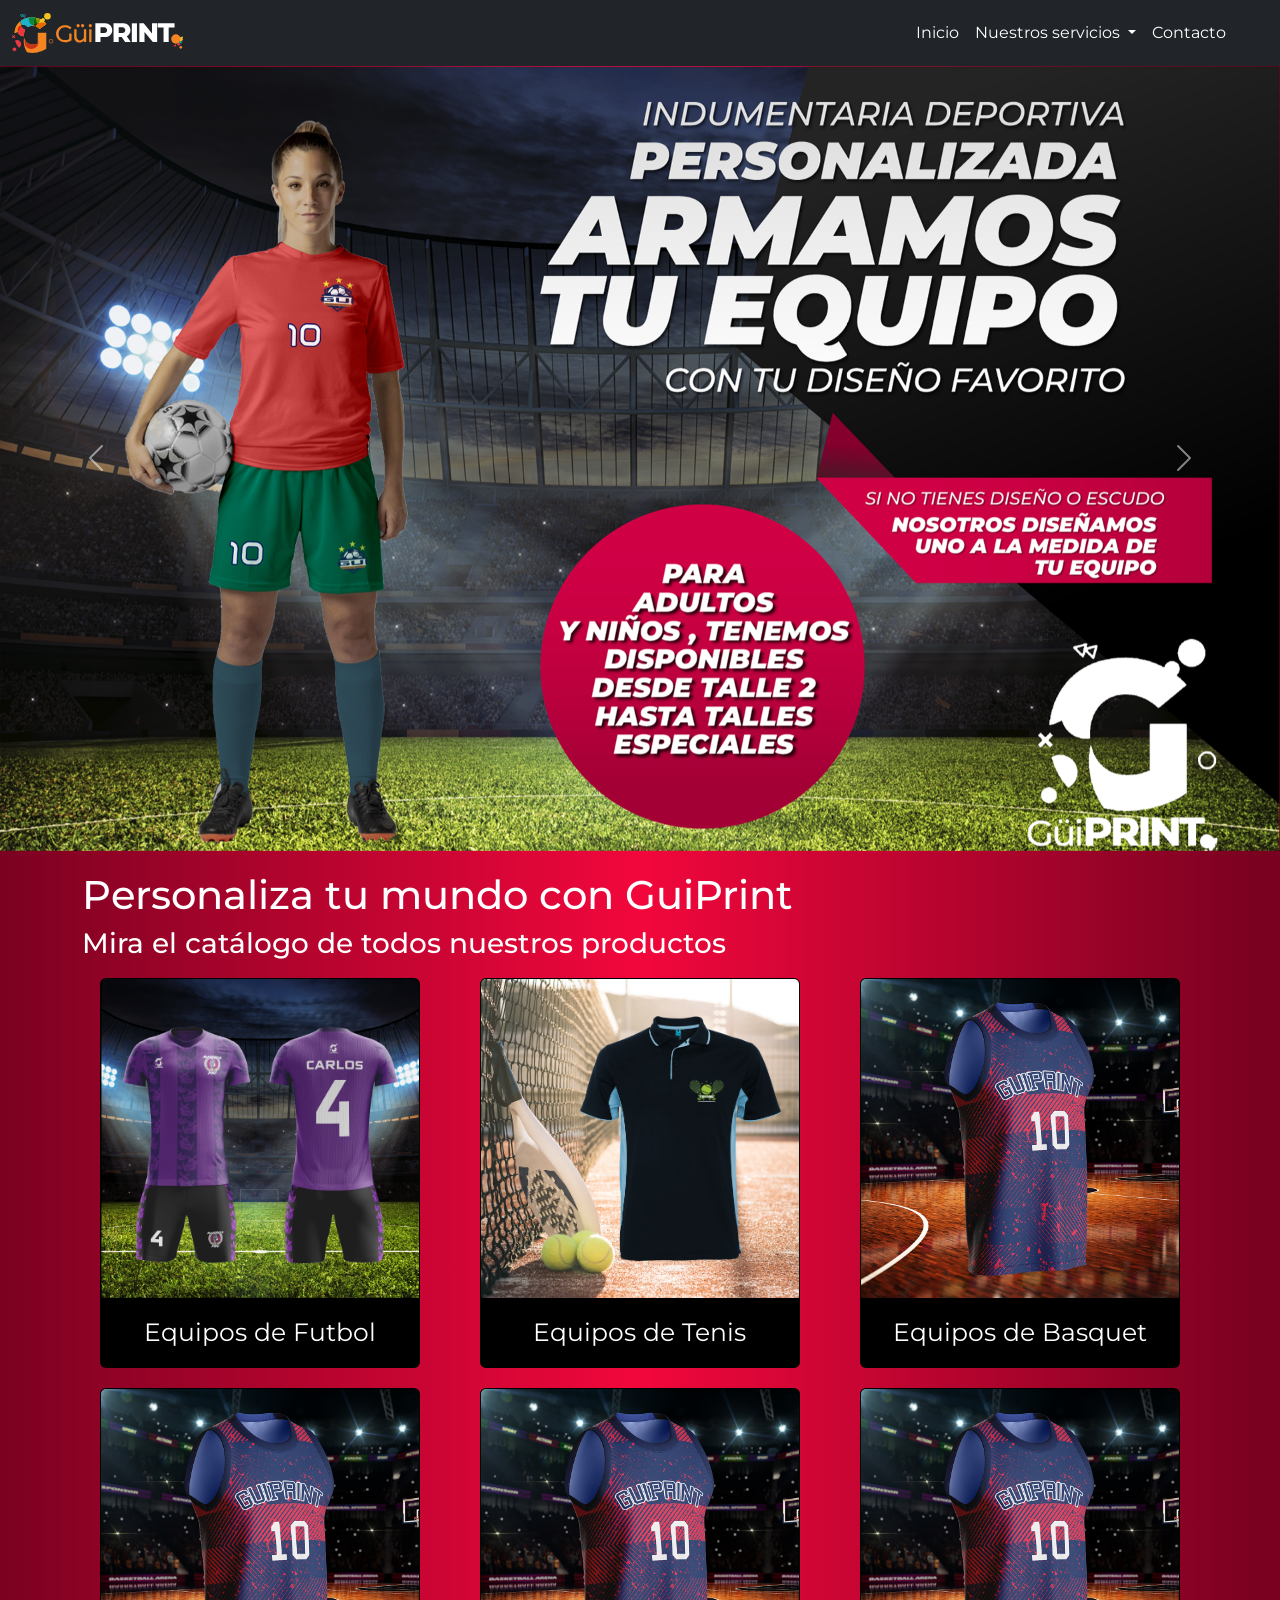
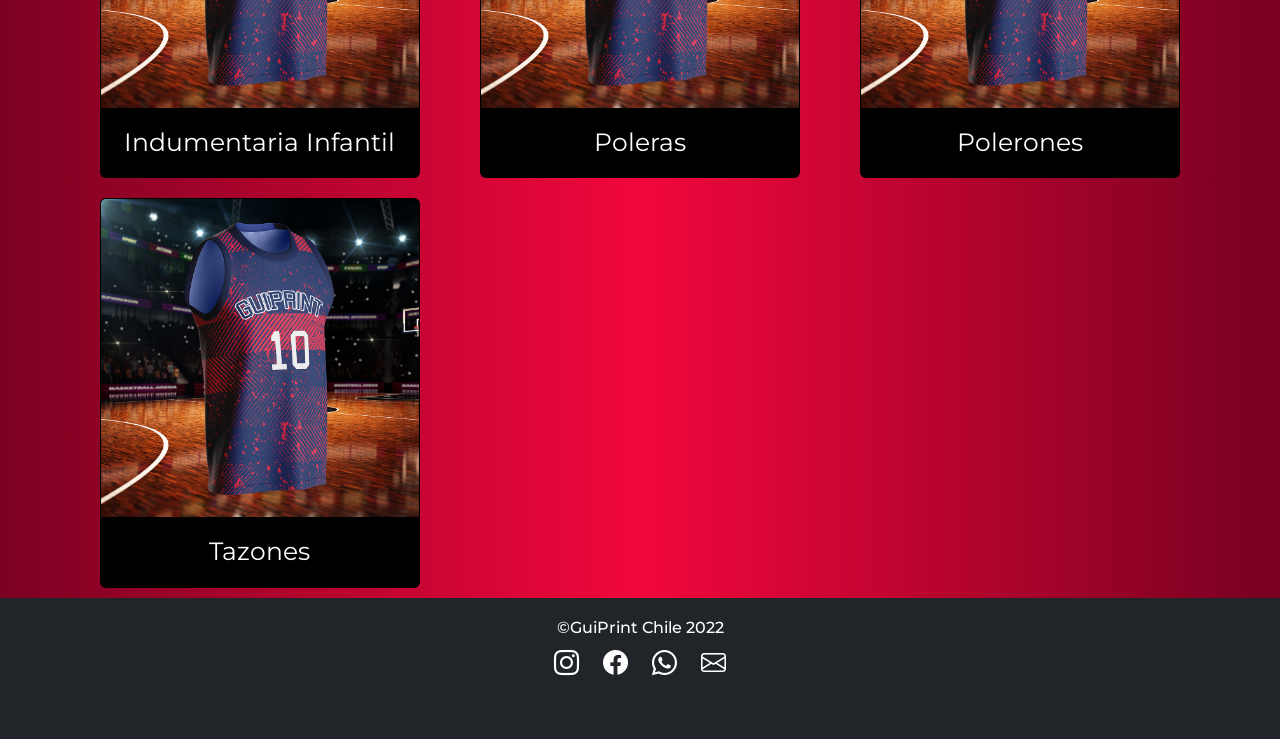
==== index.html @ c464d2a6 "favicon" ====
<!DOCTYPE html>
<html lang="es">
<head>
    <meta charset="UTF-8">
    <meta http-equiv="X-UA-Compatible" content="IE=edge">
    <meta name="viewport" content="width=device-width, initial-scale=1.0">
    <title>GuiPrint Indumentaria Deportiva Personalizada</title>
    <link href="https://cdn.jsdelivr.net/npm/bootstrap@5.1.3/dist/css/bootstrap.min.css" rel="stylesheet" integrity="sha384-1BmE4kWBq78iYhFldvKuhfTAU6auU8tT94WrHftjDbrCEXSU1oBoqyl2QvZ6jIW3" crossorigin="anonymous">
    <link rel="stylesheet" href="https://cdn.jsdelivr.net/npm/bootstrap-icons@1.8.1/font/bootstrap-icons.css">

    <!--Google Fonts-->
    <link rel="preconnect" href="https://fonts.googleapis.com">
    <link rel="preconnect" href="https://fonts.gstatic.com" crossorigin>
    <link href="https://fonts.googleapis.com/css2?family=Montserrat:ital,wght@0,800;1,400;1,600;1,700&display=swap" rel="stylesheet">
    
    <link rel="stylesheet" href="style.css">

    <!--Favicon-->
    <link rel="apple-touch-icon" sizes="180x180" href="assets/apple-touch-icon.png">
    <link rel="icon" type="image/png" sizes="32x32" href="assets/favicon/favicon-32x32.png">
    <link rel="icon" type="image/png" sizes="16x16" href="assets/favicon/favicon-16x16.png">
    <link rel="manifest" href="assets/favicon/site.webmanifest">

</head>
<body>
    <!--------------------------------------------------------------------------------------------------------->
    <!--Navbar-->
    <nav class="navbar navbar-expand-lg navbar-dark bg-dark">
        <div class="container-fluid">
          <a class="navbar-brand" href="index.html">
              <img src="assets/logo.svg" alt="" height="40px">
          </a>
          <button class="navbar-toggler" type="button" data-bs-toggle="collapse" data-bs-target="#navbarSupportedContent" aria-controls="navbarSupportedContent" aria-expanded="false" aria-label="Toggle navigation">
            <span class="navbar-toggler-icon"></span>
          </button>
          <div class="collapse navbar-collapse" id="navbarSupportedContent">
            <div class="container-fluid">
                <div class="col-md-4 offset-md-8">
                    <ul class="navbar-nav me-auto mb-2 mb-lg-0">
                        <li class="nav-item">
                            <a class="nav-link active" aria-current="page" href="#">Inicio</a>
                        </li>
                        <li class="nav-item dropdown">
                            <a class="nav-link active dropdown-toggle" href="#" id="navbarDropdown" role="button" data-bs-toggle="dropdown" aria-expanded="false">
                              Nuestros servicios
                            </a>
                            <ul class="dropdown-menu" aria-labelledby="navbarDropdown">
                              <li><a class="dropdown-item" href="#"></a></li>
                              <li><a class="dropdown-item" href="#">Indumentaria Deportiva</a></li>
                              <li><hr class="dropdown-divider"></li>
                              <li><a class="dropdown-item" href="#">Ropa Personalizada</a></li>
                            </ul>
                        </li>
                        <li class="nav-item">
                            <a class="nav-link active" aria-current="page" href="#">Contacto</a>
                        </li>
                    </ul>
                </div>
            </div>
          </div>
        </div>
      </nav>
      <!--End navbar-->
      <!---------------------------------------------------------------------------------------------------------->

    <!--------------------------------------------------------------------------------------------------------------------->
    <!--Carousel-->
    <div id="carouselExampleInterval" class="carousel slide" data-bs-ride="carousel">
        <div class="carousel-inner">
            <div div class="carousel-item active" data-bs-interval="2000">
                <img src="assets/portada.png" class="d-block w-100" alt="GuiPrint Camisetas de Futbol Personalizadas">
            </div>
            <div class="carousel-item" data-bs-interval="2000">
                <img src="assets/portada.png" class="d-block w-100" alt="GuiPrint Camisetas de Futbol Personalizadas">
            </div>
            <div class="carousel-item" data-bs-interval="2000">
                <img src="assets/portada.png" class="d-block w-100" alt="GuiPrint Camisetas de Futbol Personalizadas">
            </div>
        </div>
        <button class="carousel-control-prev" type="button" data-bs-target="#carouselExampleInterval" data-bs-slide="prev">
            <span class="carousel-control-prev-icon" aria-hidden="true"></span>
            <span class="visually-hidden">Previous</span>
        </button>
        <button class="carousel-control-next" type="button" data-bs-target="#carouselExampleInterval" data-bs-slide="next">
            <span class="carousel-control-next-icon" aria-hidden="true"></span>
            <span class="visually-hidden">Next</span>
        </button>
    </div>
    <!--------------------------------------------------------------------------------------------------------------------->
    <!--End Carousel--> 

    <div class="container" id="productsBox">
        <h1>Personaliza tu mundo con GuiPrint</h1>
        <h3>Mira el catálogo de todos nuestros productos</h3>
        <div class="row">
            <!---------------------------------------------------------------->
            <!--Futbol-->
            <div class="col-md-4"> 
                <div class="card">
                    <img class="card-img-top" src="assets/camisetas-futbol.png" alt="Camisetas de Futbol personalizadas">
                    <div class="card-body">
                    <a href="#" class="card-title">Equipos de Futbol</a>
                    </div>
                </div>
            </div>
            <!--End Futbol-->
            <!---------------------------------------------------------------->
            <!---------------------------------------------------------------->
            <!--Tenis-->
            <div class="col-md-4"> 
                <div class="card">
                    <img class="card-img-top" src="assets/polera-tennis.png" alt="Camisetas de Tenis">
                    <div class="card-body">
                    <a href="#" class="card-title">Equipos de Tenis</a>
                    </div>
                </div>
            </div>
            <!--End Tenis-->
            <!---------------------------------------------------------------->
            <!---------------------------------------------------------------->
            <!--Basquet-->
            <div class="col-md-4"> 
                <div class="card">
                    <img class="card-img-top" src="assets/camisetas-basquet.png" alt="Camisetas de Basquet para tu equipo, el diseño que quieras">
                    <div class="card-body">
                    <a href="#" class="card-title">Equipos de Basquet</a>
                    </div>
                </div>
            </div>
            <!--End Basquet-->
            <!---------------------------------------------------------------->
            <!--Indumentaria Infantil-->
            <div class="col-md-4"> 
                <div class="card">
                    <img class="card-img-top" src="assets/camisetas-basquet.png" alt="Camisetas de Basquet para tu equipo, el diseño que quieras">
                    <div class="card-body">
                    <a href="#" class="card-title">Indumentaria Infantil</a>
                    </div>
                </div>
            </div>
            <!--End Indumentaria Infantil-->
            <!---------------------------------------------------------------->
            <!--Poleras-->
            <div class="col-md-4"> 
                <div class="card">
                    <img class="card-img-top" src="assets/camisetas-basquet.png" alt="Camisetas de Basquet para tu equipo, el diseño que quieras">
                    <div class="card-body">
                    <a href="#" class="card-title">Poleras</a>
                    </div>
                </div>
            </div>
            <!--End Poleras-->
            <!---------------------------------------------------------------->
            <!--Polerones-->
            <div class="col-md-4"> 
                <div class="card">
                    <img class="card-img-top" src="assets/camisetas-basquet.png" alt="Camisetas de Basquet para tu equipo, el diseño que quieras">
                    <div class="card-body">
                    <a href="#" class="card-title">Polerones</a>
                    </div>
                </div>
            </div>
            <!--End Polerones-->
            <!---------------------------------------------------------------->
            <!--Tazones-->
            <div class="col-md-4"> 
                <div class="card">
                    <img class="card-img-top" src="assets/camisetas-basquet.png" alt="Camisetas de Basquet para tu equipo, el diseño que quieras">
                    <div class="card-body">
                    <a href="#" class="card-title">Tazones</a>
                    </div>
                </div>
            </div>
            <!--End Tazones-->
            <!---------------------------------------------------------------->
        </div>
    </div>

    <!--------------------------------------------------------------------------------------------------->
    <!--Footer-->
    <footer class="container-fluid bg-dark">
        <h4 class="h6">©GuiPrint Chile 2022</h4>
        <!--RedesSociales-->
        <div class="redesSocialesBox">
            <a href="#" target="_blank" class="linkRedSocial"><i class="bi bi-instagram"></i></a>
            <a href="#" target="_blank" class="linkRedSocial"><i class="bi bi-facebook"></i></a>
            <a href="#" target="_blank" class="linkRedSocial"><i class="bi bi-whatsapp"></i></a>
            <a href="#" target="_blank" class="linkRedSocial"><i class="bi bi-envelope"></i></a>
        </div>
        <!--End Redes Sociales-->
        <h2 class="h4 text-muted">Cristiann Gonzalez Desarrollador</h2>
    </footer>
    <!--End Footer-->
    <!---------------------------------------------------------------------------------------------------->

    

    <script src="https://cdn.jsdelivr.net/npm/@popperjs/core@2.10.2/dist/umd/popper.min.js" integrity="sha384-7+zCNj/IqJ95wo16oMtfsKbZ9ccEh31eOz1HGyDuCQ6wgnyJNSYdrPa03rtR1zdB" crossorigin="anonymous"></script>
    <script src="https://cdn.jsdelivr.net/npm/bootstrap@5.1.3/dist/js/bootstrap.min.js" integrity="sha384-QJHtvGhmr9XOIpI6YVutG+2QOK9T+ZnN4kzFN1RtK3zEFEIsxhlmWl5/YESvpZ13" crossorigin="anonymous"></script>
</body>
</html>
---- style.css ----
body{
    
    background: rgb(123,1,33);
    background: linear-gradient(90deg, rgba(123,1,33,1) 0%, rgba(242,7,60,1) 50%, rgba(123,1,33,1) 98%);
    font-family: 'Montserrat', sans-serif;
    color: white;
}

.navbar{
    
}
#productsBox{
    margin-top: 20px;
}

.carousel{
    padding: 0;
    margin: 0;
    width: 100%;
}

.card{
    width: 90%;
    margin-left: 5%;
    text-align: center;
    text-decoration: none;
    list-style: none;
    background: black;
    margin-bottom: 10px;
    margin-top: 10px;
}

.card a{
    text-decoration: none;
    list-style: none;
    color: white;
    font-size: 25px;
}

footer{
    padding-top: 20px;
    padding-bottom: 20px;
    text-align: center;
}

.linkRedSocial{
    text-decoration: none;
    color: white;
    font-size: 25px;
    margin-left: 10px;
    margin-right: 10px;
}
a:hover{
    color: rgb(208, 0, 69);
}
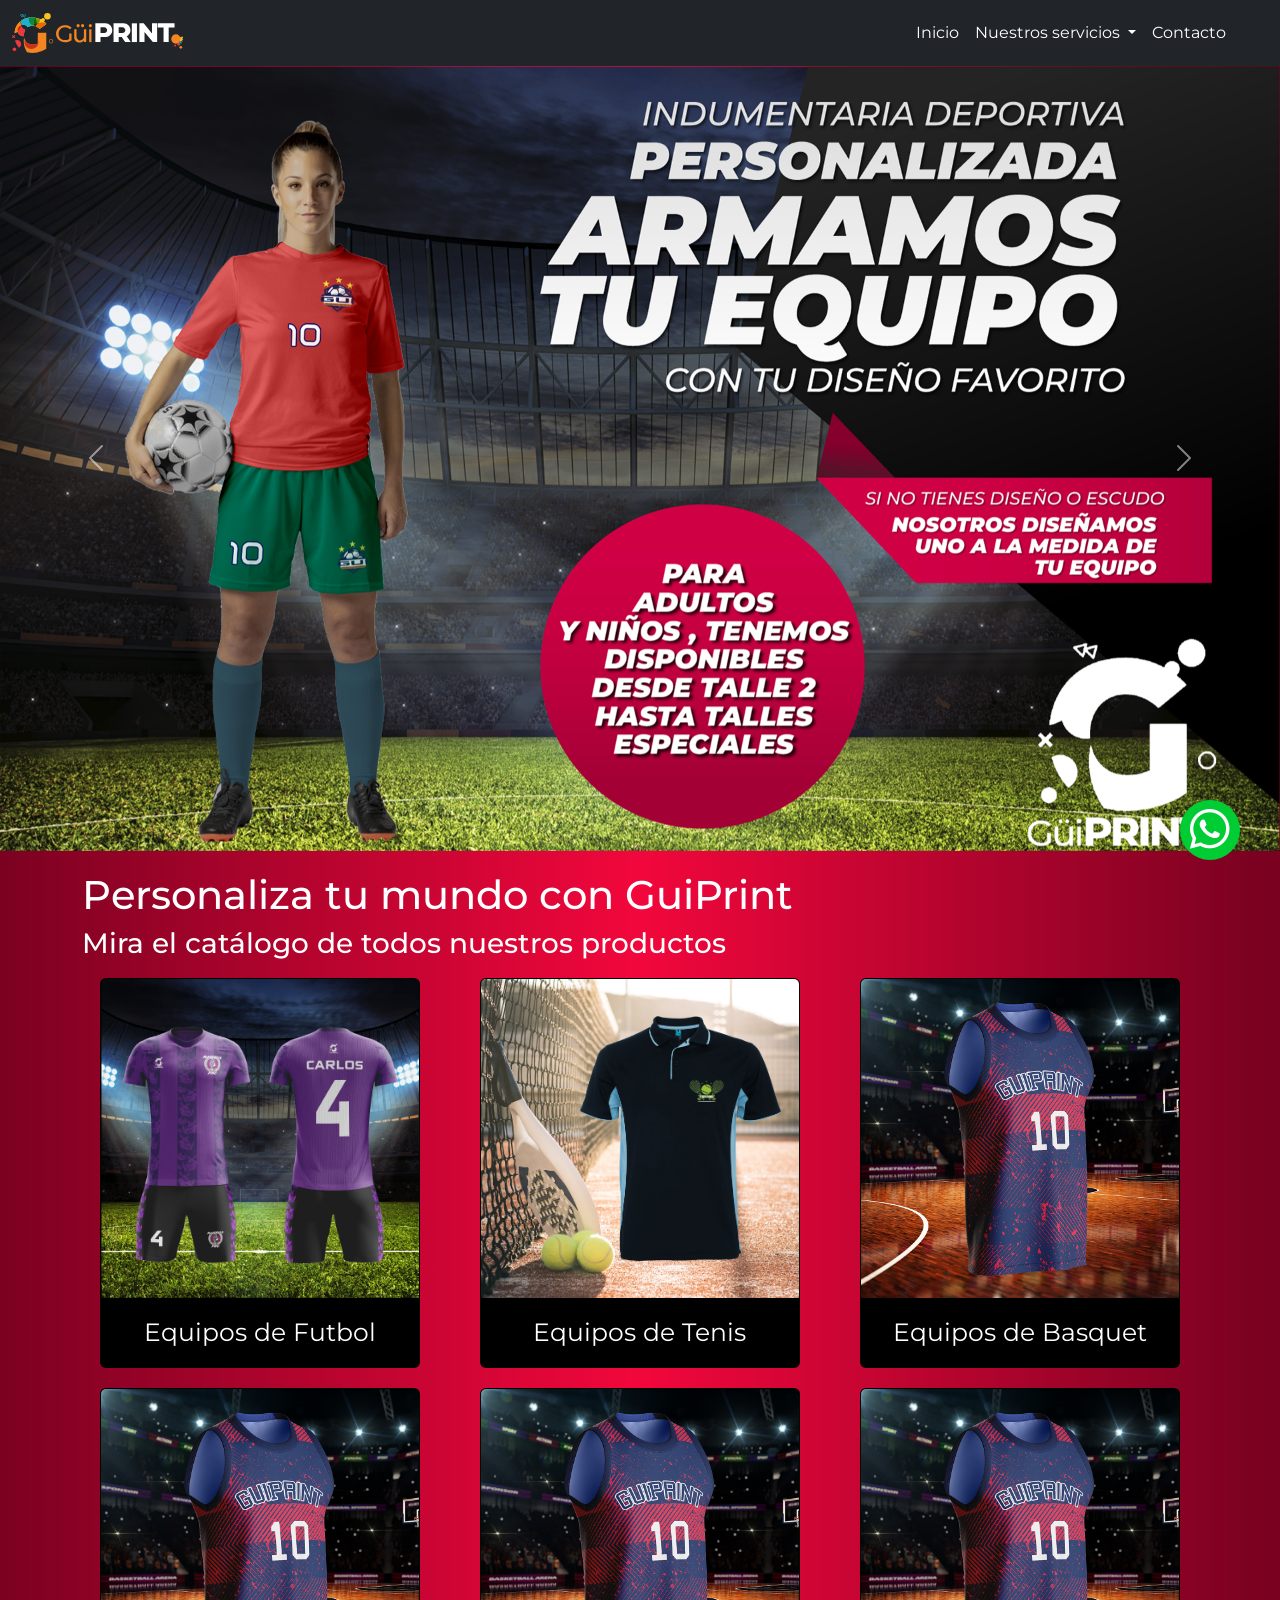
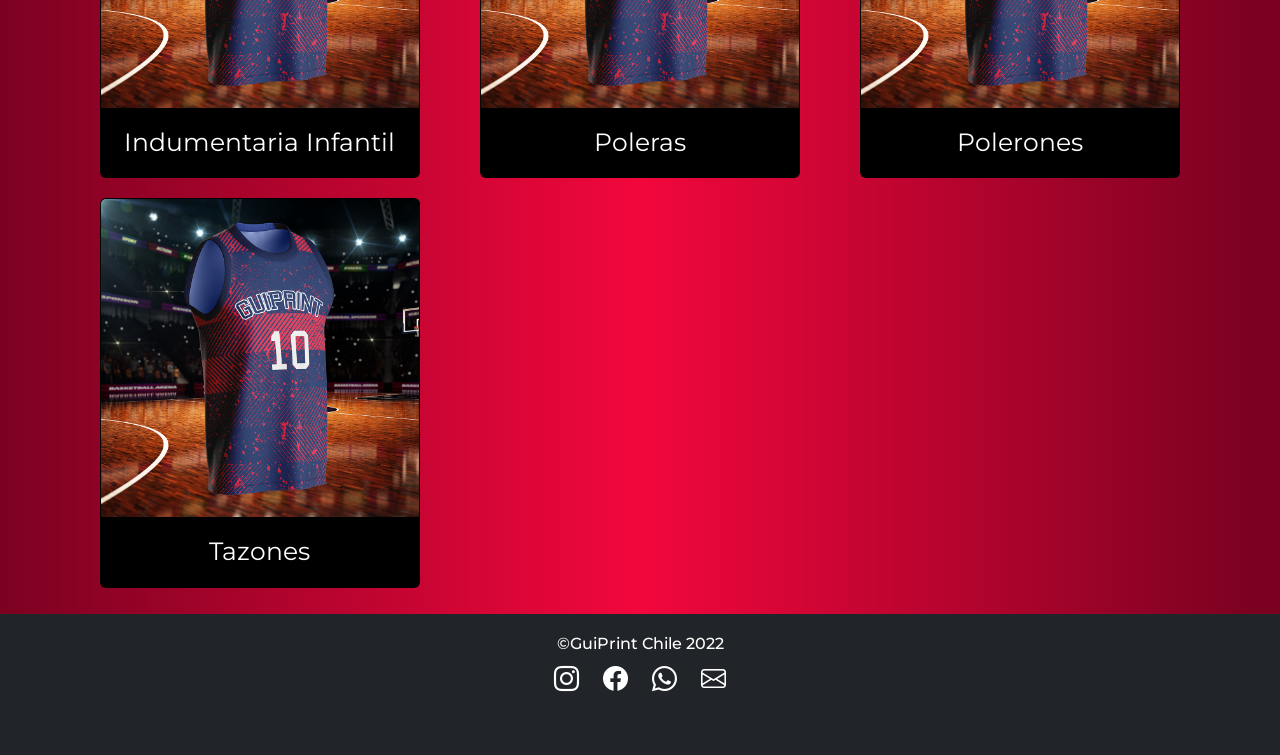
==== commit 4cbc1945: "whatsapp link" ====
--- a/index.html
+++ b/index.html
@@ -23,6 +23,7 @@
 
 </head>
 <body>
+
     <!--------------------------------------------------------------------------------------------------------->
     <!--Navbar-->
     <nav class="navbar navbar-expand-lg navbar-dark bg-dark">
@@ -176,6 +177,9 @@
         </div>
     </div>
 
+    <div class="whatsapp-box"> <a href="https://api.whatsapp.com/send?phone=+56945252830&text=" class="whatsapplink" target="_blank" > <i class="bi bi-whatsapp"></i>
+    </a> </div>
+
     <!--------------------------------------------------------------------------------------------------->
     <!--Footer-->
     <footer class="container-fluid bg-dark">
@@ -193,6 +197,8 @@
     <!--End Footer-->
     <!---------------------------------------------------------------------------------------------------->
 
+
+    
     
 
     <script src="https://cdn.jsdelivr.net/npm/@popperjs/core@2.10.2/dist/umd/popper.min.js" integrity="sha384-7+zCNj/IqJ95wo16oMtfsKbZ9ccEh31eOz1HGyDuCQ6wgnyJNSYdrPa03rtR1zdB" crossorigin="anonymous"></script>
--- a/style.css
+++ b/style.css
@@ -52,4 +52,8 @@
 }
 a:hover{
     color: rgb(208, 0, 69);
-}+}
+
+
+.whatsapplink{position:fixed;width:60px;height:60px;
+bottom:40px;right:40px;background-color:#00CC33;color:#FFF;border-radius:50px;text-align:center;font-size:40px;z-index:100}.whatsapplink .bi{position: absolute;right:10px;top:0px;}.whatsapplink:hover{text-decoration:none;color:#25d366;background-color:#fff}.whatsapp-box{margin-top:16px}
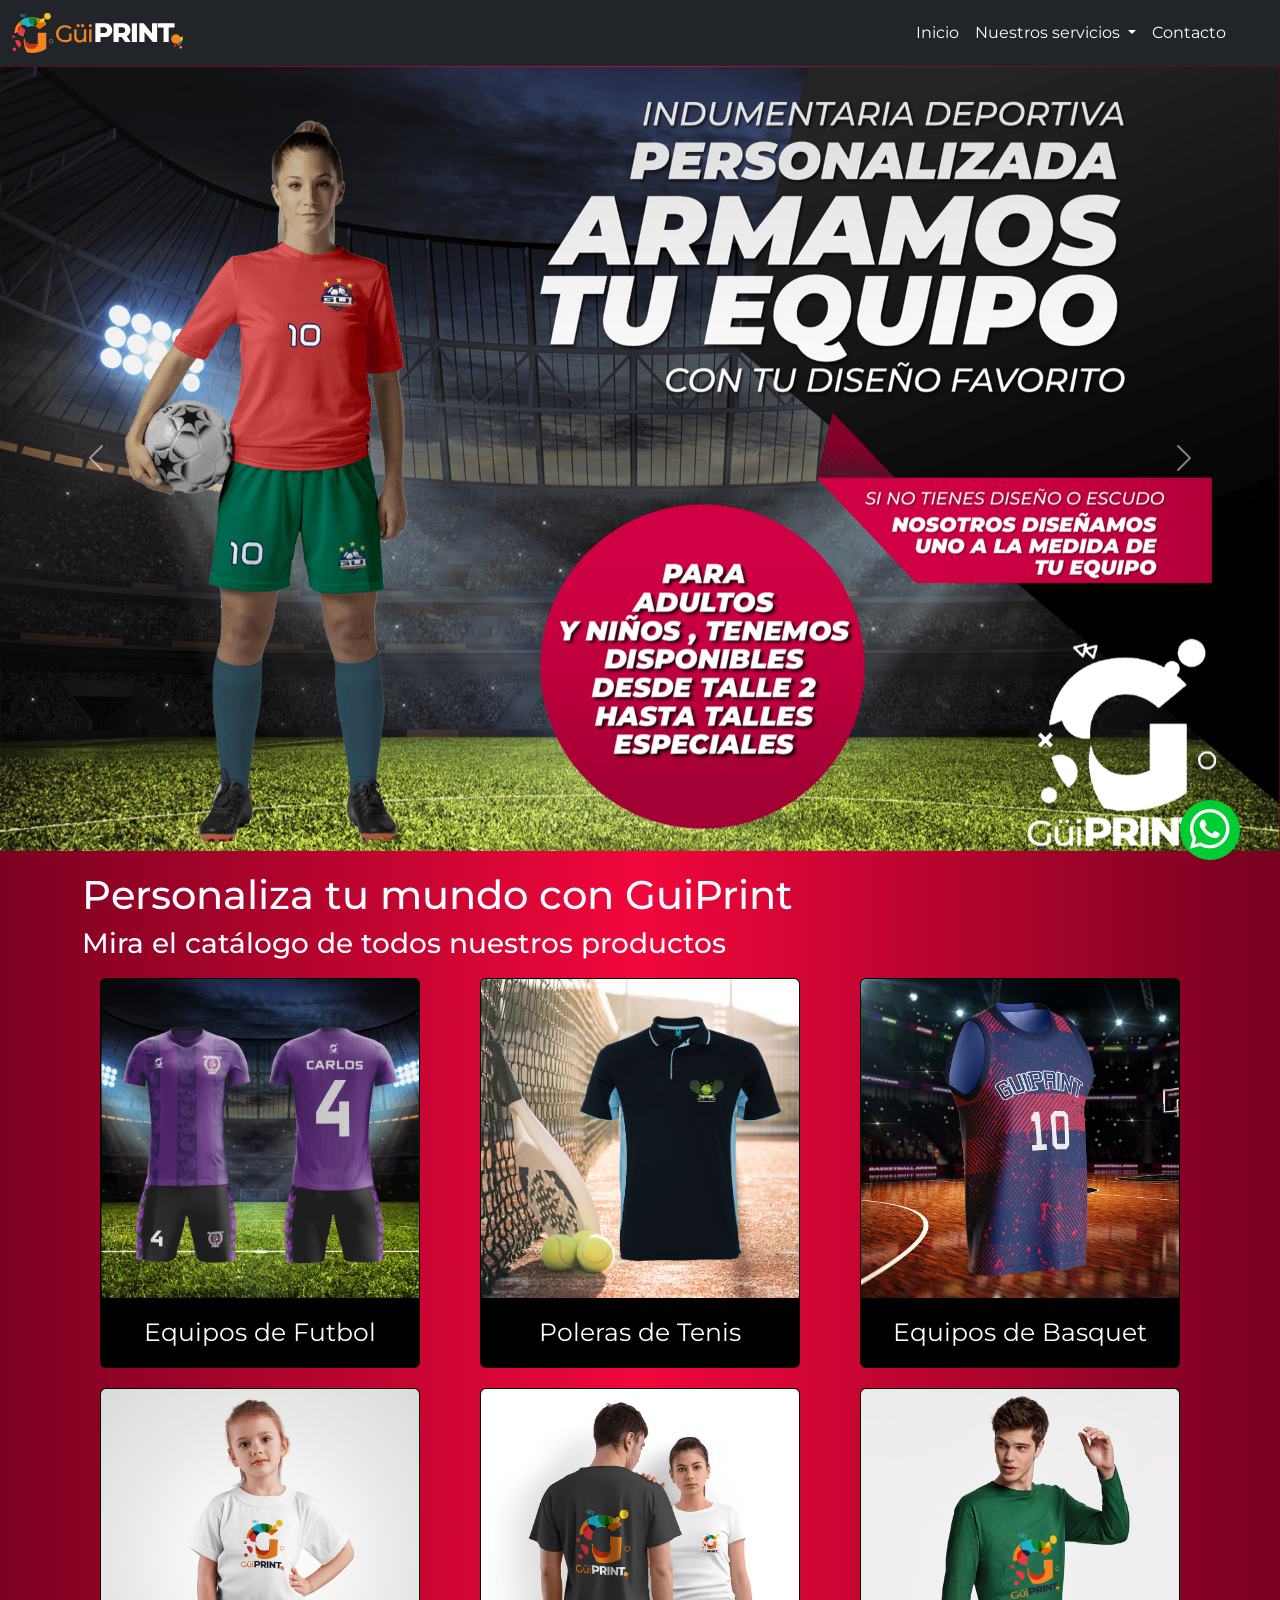
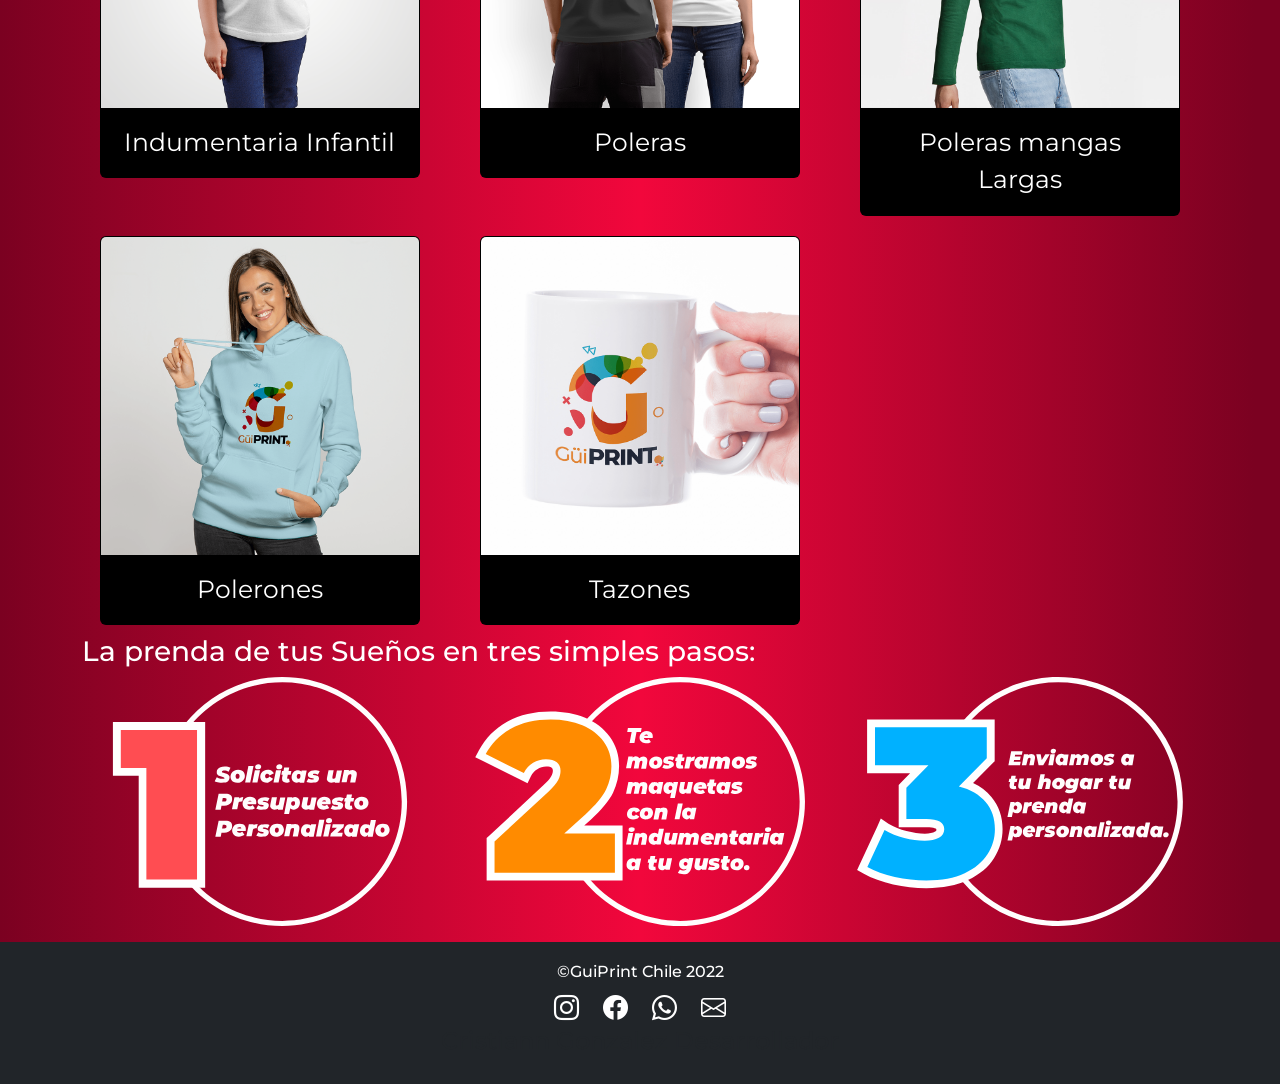
==== commit 8486e301: "Agregando paginas" ====
--- a/index.html
+++ b/index.html
@@ -1,207 +1,243 @@
-<!DOCTYPE html>
-<html lang="es">
-<head>
-    <meta charset="UTF-8">
-    <meta http-equiv="X-UA-Compatible" content="IE=edge">
-    <meta name="viewport" content="width=device-width, initial-scale=1.0">
-    <title>GuiPrint Indumentaria Deportiva Personalizada</title>
-    <link href="https://cdn.jsdelivr.net/npm/bootstrap@5.1.3/dist/css/bootstrap.min.css" rel="stylesheet" integrity="sha384-1BmE4kWBq78iYhFldvKuhfTAU6auU8tT94WrHftjDbrCEXSU1oBoqyl2QvZ6jIW3" crossorigin="anonymous">
-    <link rel="stylesheet" href="https://cdn.jsdelivr.net/npm/bootstrap-icons@1.8.1/font/bootstrap-icons.css">
-
-    <!--Google Fonts-->
-    <link rel="preconnect" href="https://fonts.googleapis.com">
-    <link rel="preconnect" href="https://fonts.gstatic.com" crossorigin>
-    <link href="https://fonts.googleapis.com/css2?family=Montserrat:ital,wght@0,800;1,400;1,600;1,700&display=swap" rel="stylesheet">
-    
-    <link rel="stylesheet" href="style.css">
-
-    <!--Favicon-->
-    <link rel="apple-touch-icon" sizes="180x180" href="assets/apple-touch-icon.png">
-    <link rel="icon" type="image/png" sizes="32x32" href="assets/favicon/favicon-32x32.png">
-    <link rel="icon" type="image/png" sizes="16x16" href="assets/favicon/favicon-16x16.png">
-    <link rel="manifest" href="assets/favicon/site.webmanifest">
-
-</head>
-<body>
-
-    <!--------------------------------------------------------------------------------------------------------->
-    <!--Navbar-->
-    <nav class="navbar navbar-expand-lg navbar-dark bg-dark">
-        <div class="container-fluid">
-          <a class="navbar-brand" href="index.html">
-              <img src="assets/logo.svg" alt="" height="40px">
-          </a>
-          <button class="navbar-toggler" type="button" data-bs-toggle="collapse" data-bs-target="#navbarSupportedContent" aria-controls="navbarSupportedContent" aria-expanded="false" aria-label="Toggle navigation">
-            <span class="navbar-toggler-icon"></span>
-          </button>
-          <div class="collapse navbar-collapse" id="navbarSupportedContent">
-            <div class="container-fluid">
-                <div class="col-md-4 offset-md-8">
-                    <ul class="navbar-nav me-auto mb-2 mb-lg-0">
-                        <li class="nav-item">
-                            <a class="nav-link active" aria-current="page" href="#">Inicio</a>
-                        </li>
-                        <li class="nav-item dropdown">
-                            <a class="nav-link active dropdown-toggle" href="#" id="navbarDropdown" role="button" data-bs-toggle="dropdown" aria-expanded="false">
-                              Nuestros servicios
-                            </a>
-                            <ul class="dropdown-menu" aria-labelledby="navbarDropdown">
-                              <li><a class="dropdown-item" href="#"></a></li>
-                              <li><a class="dropdown-item" href="#">Indumentaria Deportiva</a></li>
-                              <li><hr class="dropdown-divider"></li>
-                              <li><a class="dropdown-item" href="#">Ropa Personalizada</a></li>
-                            </ul>
-                        </li>
-                        <li class="nav-item">
-                            <a class="nav-link active" aria-current="page" href="#">Contacto</a>
-                        </li>
-                    </ul>
-                </div>
-            </div>
-          </div>
-        </div>
-      </nav>
-      <!--End navbar-->
-      <!---------------------------------------------------------------------------------------------------------->
-
-    <!--------------------------------------------------------------------------------------------------------------------->
-    <!--Carousel-->
-    <div id="carouselExampleInterval" class="carousel slide" data-bs-ride="carousel">
-        <div class="carousel-inner">
-            <div div class="carousel-item active" data-bs-interval="2000">
-                <img src="assets/portada.png" class="d-block w-100" alt="GuiPrint Camisetas de Futbol Personalizadas">
-            </div>
-            <div class="carousel-item" data-bs-interval="2000">
-                <img src="assets/portada.png" class="d-block w-100" alt="GuiPrint Camisetas de Futbol Personalizadas">
-            </div>
-            <div class="carousel-item" data-bs-interval="2000">
-                <img src="assets/portada.png" class="d-block w-100" alt="GuiPrint Camisetas de Futbol Personalizadas">
-            </div>
-        </div>
-        <button class="carousel-control-prev" type="button" data-bs-target="#carouselExampleInterval" data-bs-slide="prev">
-            <span class="carousel-control-prev-icon" aria-hidden="true"></span>
-            <span class="visually-hidden">Previous</span>
-        </button>
-        <button class="carousel-control-next" type="button" data-bs-target="#carouselExampleInterval" data-bs-slide="next">
-            <span class="carousel-control-next-icon" aria-hidden="true"></span>
-            <span class="visually-hidden">Next</span>
-        </button>
-    </div>
-    <!--------------------------------------------------------------------------------------------------------------------->
-    <!--End Carousel--> 
-
-    <div class="container" id="productsBox">
-        <h1>Personaliza tu mundo con GuiPrint</h1>
-        <h3>Mira el catálogo de todos nuestros productos</h3>
-        <div class="row">
-            <!---------------------------------------------------------------->
-            <!--Futbol-->
-            <div class="col-md-4"> 
-                <div class="card">
-                    <img class="card-img-top" src="assets/camisetas-futbol.png" alt="Camisetas de Futbol personalizadas">
-                    <div class="card-body">
-                    <a href="#" class="card-title">Equipos de Futbol</a>
-                    </div>
-                </div>
-            </div>
-            <!--End Futbol-->
-            <!---------------------------------------------------------------->
-            <!---------------------------------------------------------------->
-            <!--Tenis-->
-            <div class="col-md-4"> 
-                <div class="card">
-                    <img class="card-img-top" src="assets/polera-tennis.png" alt="Camisetas de Tenis">
-                    <div class="card-body">
-                    <a href="#" class="card-title">Equipos de Tenis</a>
-                    </div>
-                </div>
-            </div>
-            <!--End Tenis-->
-            <!---------------------------------------------------------------->
-            <!---------------------------------------------------------------->
-            <!--Basquet-->
-            <div class="col-md-4"> 
-                <div class="card">
-                    <img class="card-img-top" src="assets/camisetas-basquet.png" alt="Camisetas de Basquet para tu equipo, el diseño que quieras">
-                    <div class="card-body">
-                    <a href="#" class="card-title">Equipos de Basquet</a>
-                    </div>
-                </div>
-            </div>
-            <!--End Basquet-->
-            <!---------------------------------------------------------------->
-            <!--Indumentaria Infantil-->
-            <div class="col-md-4"> 
-                <div class="card">
-                    <img class="card-img-top" src="assets/camisetas-basquet.png" alt="Camisetas de Basquet para tu equipo, el diseño que quieras">
-                    <div class="card-body">
-                    <a href="#" class="card-title">Indumentaria Infantil</a>
-                    </div>
-                </div>
-            </div>
-            <!--End Indumentaria Infantil-->
-            <!---------------------------------------------------------------->
-            <!--Poleras-->
-            <div class="col-md-4"> 
-                <div class="card">
-                    <img class="card-img-top" src="assets/camisetas-basquet.png" alt="Camisetas de Basquet para tu equipo, el diseño que quieras">
-                    <div class="card-body">
-                    <a href="#" class="card-title">Poleras</a>
-                    </div>
-                </div>
-            </div>
-            <!--End Poleras-->
-            <!---------------------------------------------------------------->
-            <!--Polerones-->
-            <div class="col-md-4"> 
-                <div class="card">
-                    <img class="card-img-top" src="assets/camisetas-basquet.png" alt="Camisetas de Basquet para tu equipo, el diseño que quieras">
-                    <div class="card-body">
-                    <a href="#" class="card-title">Polerones</a>
-                    </div>
-                </div>
-            </div>
-            <!--End Polerones-->
-            <!---------------------------------------------------------------->
-            <!--Tazones-->
-            <div class="col-md-4"> 
-                <div class="card">
-                    <img class="card-img-top" src="assets/camisetas-basquet.png" alt="Camisetas de Basquet para tu equipo, el diseño que quieras">
-                    <div class="card-body">
-                    <a href="#" class="card-title">Tazones</a>
-                    </div>
-                </div>
-            </div>
-            <!--End Tazones-->
-            <!---------------------------------------------------------------->
-        </div>
-    </div>
-
-    <div class="whatsapp-box"> <a href="https://api.whatsapp.com/send?phone=+56945252830&text=" class="whatsapplink" target="_blank" > <i class="bi bi-whatsapp"></i>
-    </a> </div>
-
-    <!--------------------------------------------------------------------------------------------------->
-    <!--Footer-->
-    <footer class="container-fluid bg-dark">
-        <h4 class="h6">©GuiPrint Chile 2022</h4>
-        <!--RedesSociales-->
-        <div class="redesSocialesBox">
-            <a href="#" target="_blank" class="linkRedSocial"><i class="bi bi-instagram"></i></a>
-            <a href="#" target="_blank" class="linkRedSocial"><i class="bi bi-facebook"></i></a>
-            <a href="#" target="_blank" class="linkRedSocial"><i class="bi bi-whatsapp"></i></a>
-            <a href="#" target="_blank" class="linkRedSocial"><i class="bi bi-envelope"></i></a>
-        </div>
-        <!--End Redes Sociales-->
-        <h2 class="h4 text-muted">Cristiann Gonzalez Desarrollador</h2>
-    </footer>
-    <!--End Footer-->
-    <!---------------------------------------------------------------------------------------------------->
-
-
-    
-    
-
-    <script src="https://cdn.jsdelivr.net/npm/@popperjs/core@2.10.2/dist/umd/popper.min.js" integrity="sha384-7+zCNj/IqJ95wo16oMtfsKbZ9ccEh31eOz1HGyDuCQ6wgnyJNSYdrPa03rtR1zdB" crossorigin="anonymous"></script>
-    <script src="https://cdn.jsdelivr.net/npm/bootstrap@5.1.3/dist/js/bootstrap.min.js" integrity="sha384-QJHtvGhmr9XOIpI6YVutG+2QOK9T+ZnN4kzFN1RtK3zEFEIsxhlmWl5/YESvpZ13" crossorigin="anonymous"></script>
-</body>
+<!DOCTYPE html>
+<html lang="es">
+<head>
+    <meta charset="UTF-8">
+    <meta http-equiv="X-UA-Compatible" content="IE=edge">
+    <meta name="viewport" content="width=device-width, initial-scale=1.0">
+    <title>GuiPrint Indumentaria Deportiva Personalizada</title>
+    <link href="https://cdn.jsdelivr.net/npm/bootstrap@5.1.3/dist/css/bootstrap.min.css" rel="stylesheet" integrity="sha384-1BmE4kWBq78iYhFldvKuhfTAU6auU8tT94WrHftjDbrCEXSU1oBoqyl2QvZ6jIW3" crossorigin="anonymous">
+    <link rel="stylesheet" href="https://cdn.jsdelivr.net/npm/bootstrap-icons@1.8.1/font/bootstrap-icons.css">
+
+    <!--Google Fonts-->
+    <link rel="preconnect" href="https://fonts.googleapis.com">
+    <link rel="preconnect" href="https://fonts.gstatic.com" crossorigin>
+    <link href="https://fonts.googleapis.com/css2?family=Montserrat:ital,wght@0,800;1,400;1,600;1,700&display=swap" rel="stylesheet">
+    
+    <link rel="stylesheet" href="style.css">
+
+    <!--Favicon-->
+    <link rel="apple-touch-icon" sizes="180x180" href="assets/apple-touch-icon.png">
+    <link rel="icon" type="image/png" sizes="32x32" href="assets/favicon/favicon-32x32.png">
+    <link rel="icon" type="image/png" sizes="16x16" href="assets/favicon/favicon-16x16.png">
+    <link rel="manifest" href="assets/favicon/site.webmanifest">
+
+</head>
+<body>
+
+    <!--------------------------------------------------------------------------------------------------------->
+    <!--Navbar-->
+    <nav class="navbar navbar-expand-lg navbar-dark bg-dark">
+        <div class="container-fluid">
+          <a class="navbar-brand" href="index.html">
+              <img src="assets/logo.svg" alt="" height="40px">
+          </a>
+          <button class="navbar-toggler" type="button" data-bs-toggle="collapse" data-bs-target="#navbarSupportedContent" aria-controls="navbarSupportedContent" aria-expanded="false" aria-label="Toggle navigation">
+            <span class="navbar-toggler-icon"></span>
+          </button>
+          <div class="collapse navbar-collapse" id="navbarSupportedContent">
+            <div class="container-fluid">
+                <div class="col-md-4 offset-md-8">
+                    <ul class="navbar-nav me-auto mb-2 mb-lg-0">
+                        <li class="nav-item">
+                            <a class="nav-link active" aria-current="page" href="index.html">Inicio</a>
+                        </li>
+                        <li class="nav-item dropdown">
+                            <a class="nav-link active dropdown-toggle" href="#" id="navbarDropdown" role="button" data-bs-toggle="dropdown" aria-expanded="false">
+                              Nuestros servicios
+                            </a>
+                            <ul class="dropdown-menu" aria-labelledby="navbarDropdown">
+                              <li><a class="dropdown-item" href="#"></a></li>
+                              <li><a class="dropdown-item" href="indumentariadeportiva.html">Indumentaria Deportiva</a></li>
+                              <li><hr class="dropdown-divider"></li>
+                              <li><a class="dropdown-item" href="ropapersonalizada.html">Ropa Personalizada</a></li>
+                            </ul>
+                        </li>
+                        <li class="nav-item">
+                            <a class="nav-link active" aria-current="page" href="contacto.html">Contacto</a>
+                        </li>
+                    </ul>
+                </div>
+            </div>
+          </div>
+        </div>
+      </nav>
+      <!--End navbar-->
+      <!---------------------------------------------------------------------------------------------------------->
+
+    <!--------------------------------------------------------------------------------------------------------------------->
+    <!--Carousel-->
+    <div id="carouselExampleInterval" class="carousel slide" data-bs-ride="carousel">
+        <div class="carousel-inner">
+            <div div class="carousel-item active" data-bs-interval="2000">
+                <img src="assets/portadas/portada-1.png" class="d-block w-100" alt="GuiPrint Camisetas de Futbol Personalizadas">
+            </div>
+            <div class="carousel-item" data-bs-interval="2000">
+                <img src="assets/portadas/portada-2.png" class="d-block w-100" alt="GuiPrint Camisetas de Futbol Personalizadas">
+            </div>
+            <div class="carousel-item" data-bs-interval="2000">
+                <img src="assets/portadas/portada-3.png" class="d-block w-100" alt="GuiPrint Camisetas de Futbol Personalizadas">
+            </div>
+        </div>
+        <button class="carousel-control-prev" type="button" data-bs-target="#carouselExampleInterval" data-bs-slide="prev">
+            <span class="carousel-control-prev-icon" aria-hidden="true"></span>
+            <span class="visually-hidden">Previous</span>
+        </button>
+        <button class="carousel-control-next" type="button" data-bs-target="#carouselExampleInterval" data-bs-slide="next">
+            <span class="carousel-control-next-icon" aria-hidden="true"></span>
+            <span class="visually-hidden">Next</span>
+        </button>
+    </div>
+    <!--------------------------------------------------------------------------------------------------------------------->
+    <!--End Carousel--> 
+
+    <div class="container" id="productsBox">
+        <h1>Personaliza tu mundo con GuiPrint</h1>
+        <h3>Mira el catálogo de todos nuestros productos</h3>
+        <div class="row">
+            <!---------------------------------------------------------------->
+            <!--Futbol-->
+            <div class="col-md-4"> 
+                <div class="card">
+                    <img class="card-img-top" src="assets/camisetas-futbol.png" alt="Camisetas de Futbol personalizadas">
+                    <div class="card-body">
+                    <a href="pages/camisetas-de-futbol.html" class="card-title">Equipos de Futbol</a>
+                    </div>
+                </div>
+            </div>
+            <!--End Futbol-->
+            <!---------------------------------------------------------------->
+            <!---------------------------------------------------------------->
+            <!--Tenis-->
+            <div class="col-md-4"> 
+                <div class="card">
+                    <img class="card-img-top" src="assets/polerasDeTenis/polera-tennis.png" alt="Camisetas de Tenis">
+                    <div class="card-body">
+                    <a href="pages/polerasdetenis.html" class="card-title">Poleras de Tenis</a>
+                    </div>
+                </div>
+            </div>
+            <!--End Tenis-->
+            <!---------------------------------------------------------------->
+            <!---------------------------------------------------------------->
+            <!--Basquet-->
+            <div class="col-md-4"> 
+                <div class="card">
+                    <img class="card-img-top" src="assets/camisetas-basquet.png" alt="Camisetas de Basquet para tu equipo, el diseño que quieras">
+                    <div class="card-body">
+                    <a href="pages/basquet.html" class="card-title">Equipos de Basquet</a>
+                    </div>
+                </div>
+            </div>
+            <!--End Basquet-->
+            <!---------------------------------------------------------------->
+            <!--Indumentaria Infantil-->
+            <div class="col-md-4"> 
+                <div class="card">
+                    <img class="card-img-top" src="assets/indumentariaInfantil/poleraInfantil.png" alt="Indumentaria infantil, online , envio todo chile">
+                    <div class="card-body">
+                    <a href="#" class="card-title">Indumentaria Infantil</a>
+                    </div>
+                </div>
+            </div>
+            <!--End Indumentaria Infantil-->
+            <!---------------------------------------------------------------->
+            <!--Poleras-->
+            <div class="col-md-4"> 
+                <div class="card">
+                    <img class="card-img-top" src="assets/poleras/polerasPolo.png" alt="Poleras personalizadas con tu logo.">
+                    <div class="card-body">
+                    <a href="pages/poleras.html" class="card-title">Poleras</a>
+                    </div>
+                </div>
+            </div>
+            <!--End Poleras-->
+            <!---------------------------------------------------------------->
+            <!---------------------------------------------------------------->
+            <!--Poleras Mangas Largas-->
+            <div class="col-md-4"> 
+                <div class="card">
+                    <img class="card-img-top" src="assets/polerasMangasLargas/polerasMangasLargas.png" alt="Poleras mangas largas personalizadas con tu logo.">
+                    <div class="card-body">
+                    <a href="pages/polerasmangaslargas.html" class="card-title">Poleras mangas Largas</a>
+                    </div>
+                </div>
+            </div>
+            <!--End Poleras Mangas Largas-->
+            <!---------------------------------------------------------------->
+            <!--Polerones-->
+            <div class="col-md-4"> 
+                <div class="card">
+                    <img class="card-img-top" src="assets/poleronesCanguro/poleron-canguro.png" alt="Polerones Canguros personalizados con tu logo envios a todo chile.">
+                    <div class="card-body">
+                    <a href="pages/poleroncanguro.html" class="card-title">Polerones</a>
+                    </div>
+                </div>
+            </div>
+            <!--End Polerones-->
+            <!---------------------------------------------------------------->
+            <!--Tazones-->
+            <div class="col-md-4"> 
+                <div class="card">
+                    <img class="card-img-top" src="assets/tazones/tazones.png" alt="Camisetas de Basquet para tu equipo, el diseño que quieras">
+                    <div class="card-body">
+                    <a href="#" class="card-title">Tazones</a>
+                    </div>
+                </div>
+            </div>
+            <!--End Tazones-->
+            <!---------------------------------------------------------------->
+        </div>
+
+         <!------------------------------------------------------------------------------>
+        <!--Steeps-->
+        <div class="row">
+            <h3>La prenda de tus Sueños en tres simples pasos:</h3>
+            <div class="col-md-4 col-4">
+                <img src="assets/contacto-steep-1.svg" alt="">
+            </div>
+            <div class="col-md-4 col-4">
+                <img src="assets/contacto-steep-2.svg" alt="">
+            </div>
+            <div class="col-md-4 col-4">
+                <img src="assets/contacto-steep-3.svg" alt="">
+            </div>
+        </div>
+        <!--End steeps-->
+        <!------------------------------------------------------------------------------>
+
+    </div>
+
+    
+
+    <div class="whatsapp-box"> <a href="https://api.whatsapp.com/send?phone=+56945252830&text=" class="whatsapplink" target="_blank" > <i class="bi bi-whatsapp"></i>
+    </a> </div> 
+
+    <!--------------------------------------------------------------------------------------------------->
+    <!--Footer-->
+    <footer class="container-fluid bg-dark">
+        <h4 class="h6">©GuiPrint Chile 2022</h4>
+        <!--RedesSociales-->
+        <div class="redesSocialesBox">
+            <!--Instagram-->
+            <a href="https://www.instagram.com/guiprint_chile/" target="_blank" class="linkRedSocial"><i class="bi bi-instagram"></i></a>
+            <!--Facebook-->
+            <a href="https://www.facebook.com/guiprint_chile-101577751702124" target="_blank" class="linkRedSocial"><i class="bi bi-facebook"></i></a>
+            <!--Whatsapp-->
+            <a href="https://api.whatsapp.com/send?phone=+56945252830&text=" target="_blank" class="linkRedSocial"><i class="bi bi-whatsapp"></i></a>
+            <!---->
+            <a href="#" target="_blank" class="linkRedSocial"><i class="bi bi-envelope"></i></a>
+        </div>
+        <!--End Redes Sociales-->
+        <h2 class="h4 text-muted">Cristiann Gonzalez Desarrollador</h2>
+    </footer>
+    <!--End Footer-->
+    <!---------------------------------------------------------------------------------------------------->
+
+
+    
+    
+
+    <script src="https://cdn.jsdelivr.net/npm/@popperjs/core@2.10.2/dist/umd/popper.min.js" integrity="sha384-7+zCNj/IqJ95wo16oMtfsKbZ9ccEh31eOz1HGyDuCQ6wgnyJNSYdrPa03rtR1zdB" crossorigin="anonymous"></script>
+    <script src="https://cdn.jsdelivr.net/npm/bootstrap@5.1.3/dist/js/bootstrap.min.js" integrity="sha384-QJHtvGhmr9XOIpI6YVutG+2QOK9T+ZnN4kzFN1RtK3zEFEIsxhlmWl5/YESvpZ13" crossorigin="anonymous"></script>
+</body>
 </html>
--- a/style.css
+++ b/style.css
@@ -1,59 +1,59 @@
-body{
-    
-    background: rgb(123,1,33);
-    background: linear-gradient(90deg, rgba(123,1,33,1) 0%, rgba(242,7,60,1) 50%, rgba(123,1,33,1) 98%);
-    font-family: 'Montserrat', sans-serif;
-    color: white;
-}
-
-.navbar{
-    
-}
-#productsBox{
-    margin-top: 20px;
-}
-
-.carousel{
-    padding: 0;
-    margin: 0;
-    width: 100%;
-}
-
-.card{
-    width: 90%;
-    margin-left: 5%;
-    text-align: center;
-    text-decoration: none;
-    list-style: none;
-    background: black;
-    margin-bottom: 10px;
-    margin-top: 10px;
-}
-
-.card a{
-    text-decoration: none;
-    list-style: none;
-    color: white;
-    font-size: 25px;
-}
-
-footer{
-    padding-top: 20px;
-    padding-bottom: 20px;
-    text-align: center;
-}
-
-.linkRedSocial{
-    text-decoration: none;
-    color: white;
-    font-size: 25px;
-    margin-left: 10px;
-    margin-right: 10px;
-}
-a:hover{
-    color: rgb(208, 0, 69);
-}
-
-
-.whatsapplink{position:fixed;width:60px;height:60px;
-bottom:40px;right:40px;background-color:#00CC33;color:#FFF;border-radius:50px;text-align:center;font-size:40px;z-index:100}.whatsapplink .bi{position: absolute;right:10px;top:0px;}.whatsapplink:hover{text-decoration:none;color:#25d366;background-color:#fff}.whatsapp-box{margin-top:16px}
+body{
+    
+    background: rgb(123,1,33);
+    background: linear-gradient(90deg, rgba(123,1,33,1) 0%, rgba(242,7,60,1) 50%, rgba(123,1,33,1) 98%);
+    font-family: 'Montserrat', sans-serif;
+    color: white;
+}
+
+.navbar{
+    
+}
+#productsBox{
+    margin-top: 20px;
+}
+
+.carousel{
+    padding: 0;
+    margin: 0;
+    width: 100%;
+}
+
+.card{
+    width: 90%;
+    margin-left: 5%;
+    text-align: center;
+    text-decoration: none;
+    list-style: none;
+    background: black;
+    margin-bottom: 10px;
+    margin-top: 10px;
+}
+
+.card a{
+    text-decoration: none;
+    list-style: none;
+    color: white;
+    font-size: 25px;
+}
+
+footer{
+    padding-top: 20px;
+    padding-bottom: 20px;
+    text-align: center;
+}
+
+.linkRedSocial{
+    text-decoration: none;
+    color: white;
+    font-size: 25px;
+    margin-left: 10px;
+    margin-right: 10px;
+}
+a:hover{
+    color: rgb(208, 0, 69);
+}
+
+
+.whatsapplink{position:fixed;width:60px;height:60px;
+bottom:40px;right:40px;background-color:#00CC33;color:#FFF;border-radius:50px;text-align:center;font-size:40px;z-index:100}.whatsapplink .bi{position: absolute;right:10px;top:0px;}.whatsapplink:hover{text-decoration:none;color:#25d366;background-color:#fff}.whatsapp-box{margin-top:16px}
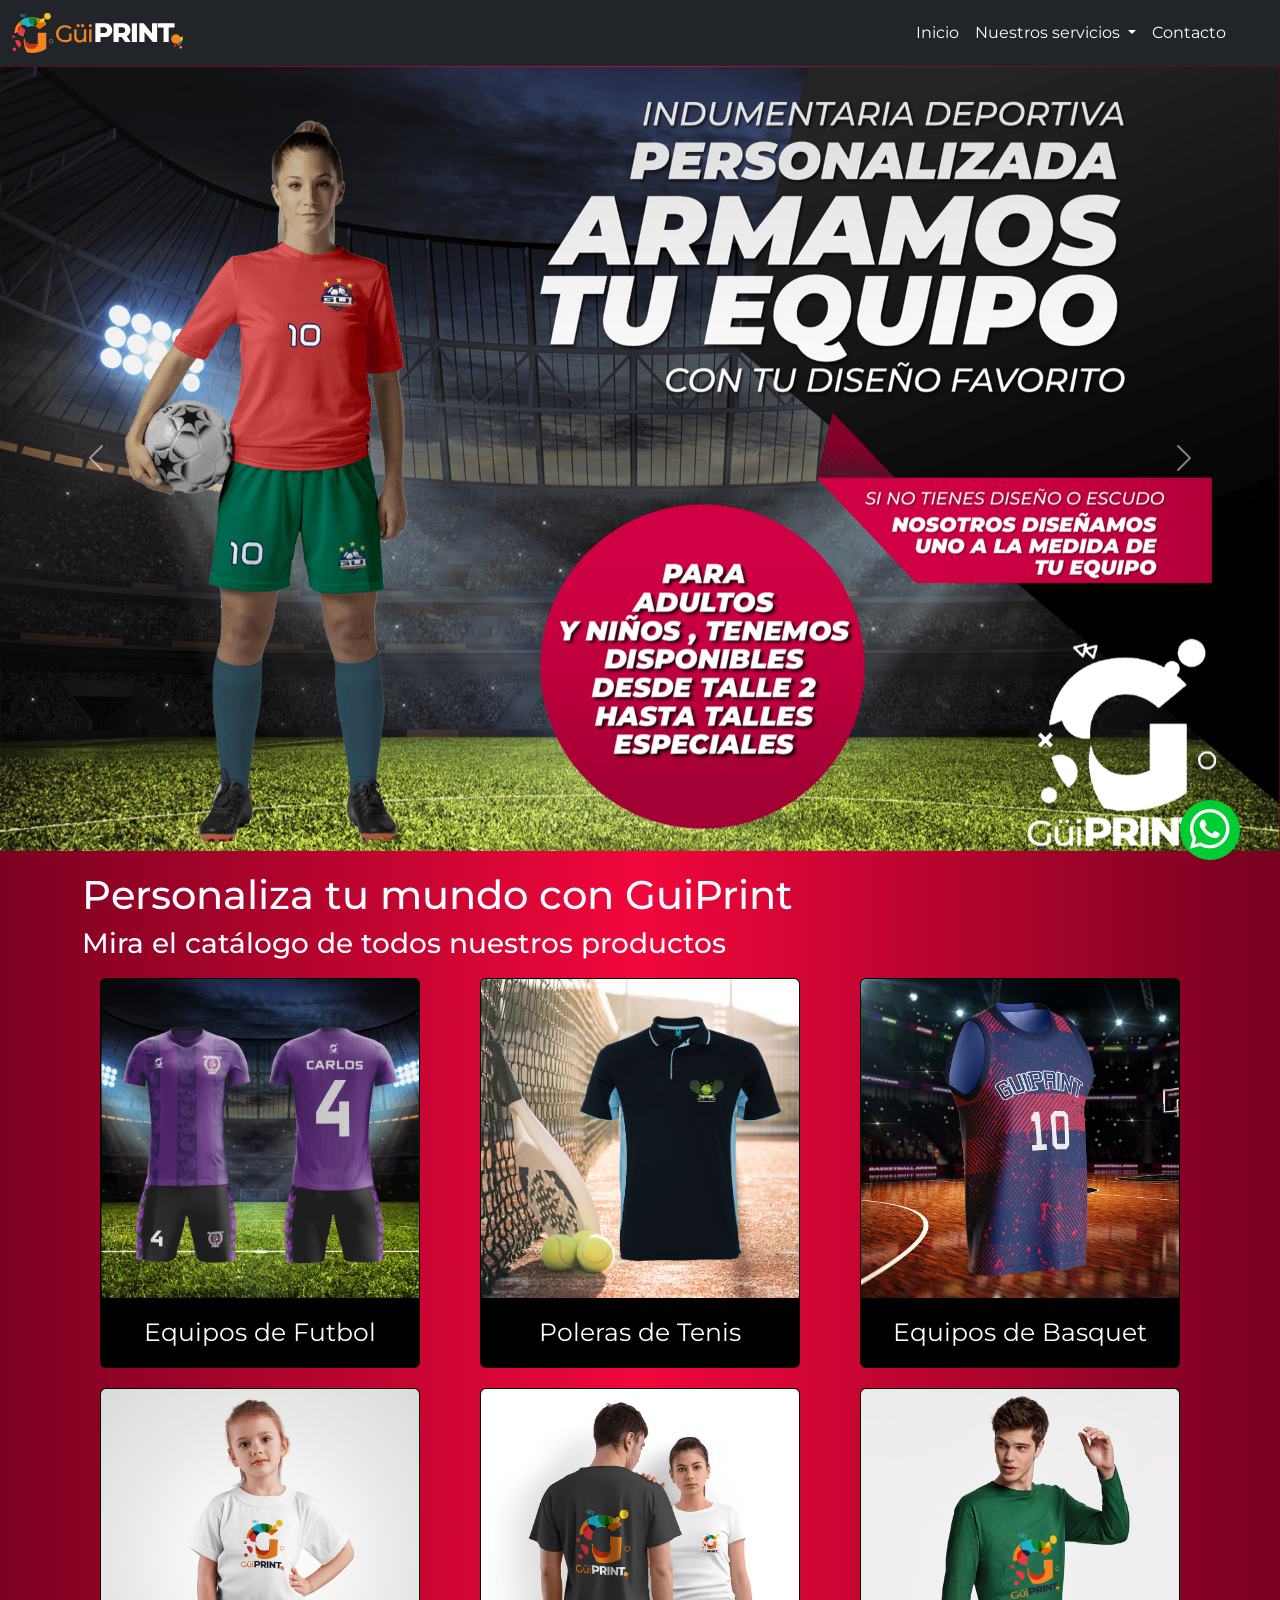
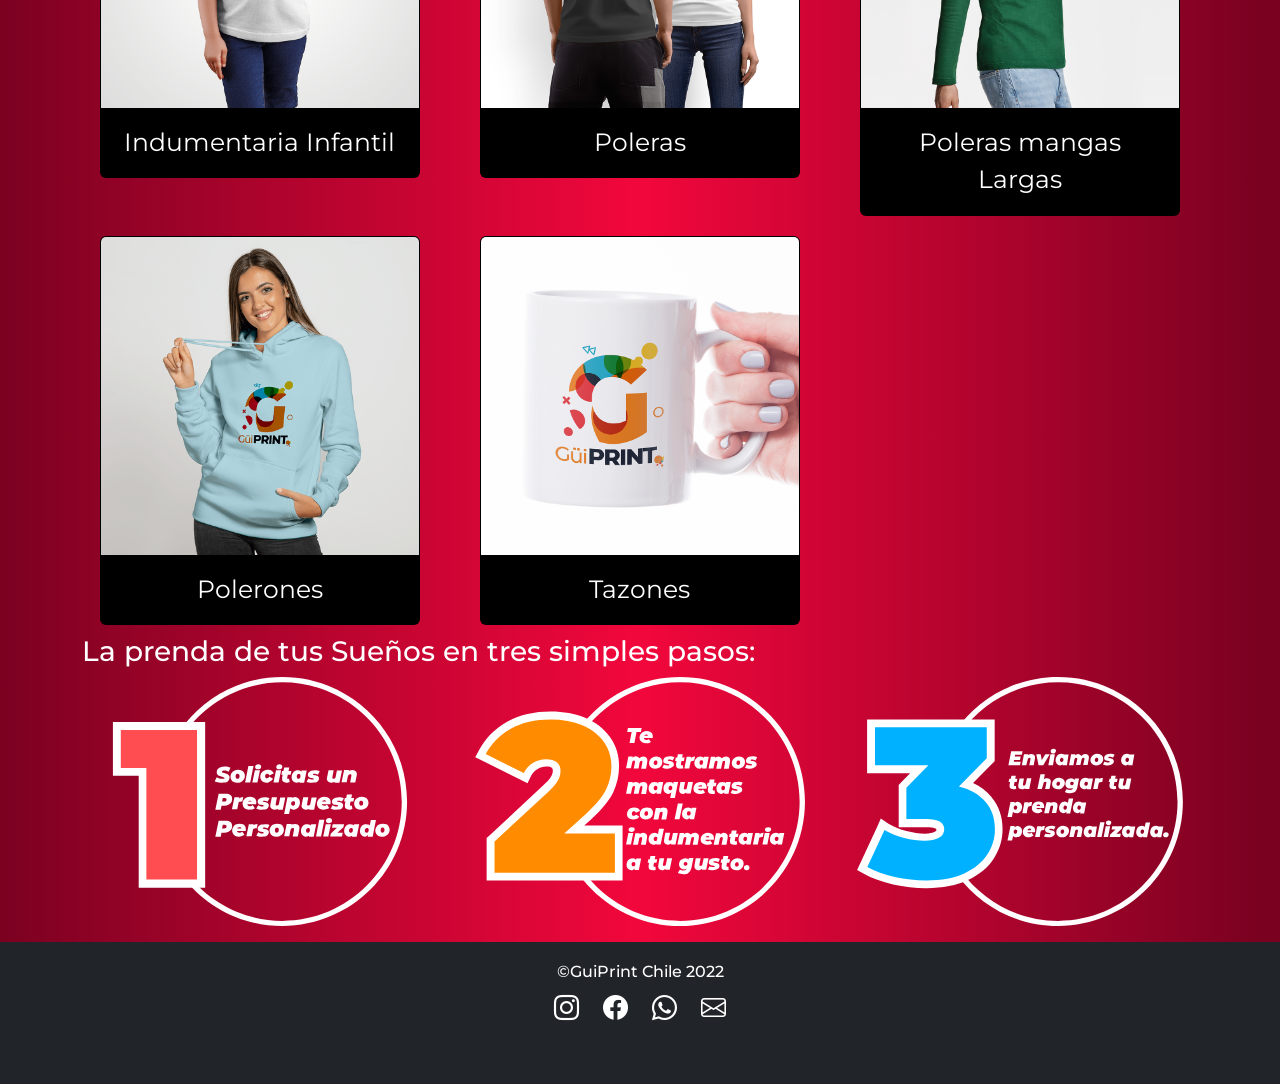
==== commit 9c279d12: "Add schema microdata" ====
--- a/index.html
+++ b/index.html
@@ -4,6 +4,11 @@
     <meta charset="UTF-8">
     <meta http-equiv="X-UA-Compatible" content="IE=edge">
     <meta name="viewport" content="width=device-width, initial-scale=1.0">
+
+    <meta name="keywords" content="Tienda, Ropa, Personalizada, Estampada, Serigrafiada, Deportiva, Con tu Logo, Chile">
+    <meta name="description" content="Catálogo de Ropa Personalizada Deportiva Chile">
+    <meta name="author" content="Cristian Nazareno Gonzalez">
+
     <title>GuiPrint Indumentaria Deportiva Personalizada</title>
     <link href="https://cdn.jsdelivr.net/npm/bootstrap@5.1.3/dist/css/bootstrap.min.css" rel="stylesheet" integrity="sha384-1BmE4kWBq78iYhFldvKuhfTAU6auU8tT94WrHftjDbrCEXSU1oBoqyl2QvZ6jIW3" crossorigin="anonymous">
     <link rel="stylesheet" href="https://cdn.jsdelivr.net/npm/bootstrap-icons@1.8.1/font/bootstrap-icons.css">
@@ -96,94 +101,94 @@
         <div class="row">
             <!---------------------------------------------------------------->
             <!--Futbol-->
-            <div class="col-md-4"> 
-                <div class="card">
-                    <img class="card-img-top" src="assets/camisetas-futbol.png" alt="Camisetas de Futbol personalizadas">
-                    <div class="card-body">
-                    <a href="pages/camisetas-de-futbol.html" class="card-title">Equipos de Futbol</a>
-                    </div>
-                </div>
-            </div>
+            <article class="col-md-4" itemscope itemtype="https://schema.org/Product">
+                <div class="card">
+                    <img class="card-img-top" src="assets/camisetas-futbol.png" alt="Camisetas de Futbol personalizadas" itemprop="image">
+                    <div class="card-body">
+                    <a href="pages/camisetas-de-futbol.html" class="card-title" itemprop="name">Equipos de Futbol</a>
+                    </div>
+                </div>
+            </article>
             <!--End Futbol-->
             <!---------------------------------------------------------------->
             <!---------------------------------------------------------------->
             <!--Tenis-->
-            <div class="col-md-4"> 
-                <div class="card">
-                    <img class="card-img-top" src="assets/polerasDeTenis/polera-tennis.png" alt="Camisetas de Tenis">
-                    <div class="card-body">
-                    <a href="pages/polerasdetenis.html" class="card-title">Poleras de Tenis</a>
-                    </div>
-                </div>
-            </div>
+            <article class="col-md-4" itemscope itemtype="https://schema.org/Product"> 
+                <div class="card">
+                    <img class="card-img-top" src="assets/polerasDeTenis/polera-tennis.png" alt="Camisetas de Tenis" itemprop="image">
+                    <div class="card-body">
+                    <a href="pages/polerasdetenis.html" class="card-title" itemprop="name">Poleras de Tenis</a>
+                    </div>
+                </div>
+            </article>
             <!--End Tenis-->
             <!---------------------------------------------------------------->
             <!---------------------------------------------------------------->
             <!--Basquet-->
-            <div class="col-md-4"> 
-                <div class="card">
-                    <img class="card-img-top" src="assets/camisetas-basquet.png" alt="Camisetas de Basquet para tu equipo, el diseño que quieras">
-                    <div class="card-body">
-                    <a href="pages/basquet.html" class="card-title">Equipos de Basquet</a>
-                    </div>
-                </div>
-            </div>
+            <article class="col-md-4" itemscope itemtype="https://schema.org/Product"> 
+                <div class="card">
+                    <img class="card-img-top" src="assets/camisetas-basquet.png" alt="Camisetas de Basquet para tu equipo, el diseño que quieras" itemprop="image">
+                    <div class="card-body">
+                    <a href="pages/basquet.html" class="card-title" itemprop="name">Equipos de Basquet</a>
+                    </div>
+                </div>
+            </article>
             <!--End Basquet-->
             <!---------------------------------------------------------------->
             <!--Indumentaria Infantil-->
-            <div class="col-md-4"> 
-                <div class="card">
-                    <img class="card-img-top" src="assets/indumentariaInfantil/poleraInfantil.png" alt="Indumentaria infantil, online , envio todo chile">
-                    <div class="card-body">
-                    <a href="#" class="card-title">Indumentaria Infantil</a>
-                    </div>
-                </div>
-            </div>
+            <article class="col-md-4" itemscope itemtype="https://schema.org/Product"> 
+                <div class="card">
+                    <img class="card-img-top" src="assets/indumentariaInfantil/poleraInfantil.png" alt="Indumentaria infantil, online , envio todo chile" itemprop="image">
+                    <div class="card-body">
+                    <a href="#" class="card-title" itemprop="name">Indumentaria Infantil</a>
+                    </div>
+                </div>
+            </article>
             <!--End Indumentaria Infantil-->
             <!---------------------------------------------------------------->
             <!--Poleras-->
-            <div class="col-md-4"> 
-                <div class="card">
-                    <img class="card-img-top" src="assets/poleras/polerasPolo.png" alt="Poleras personalizadas con tu logo.">
-                    <div class="card-body">
-                    <a href="pages/poleras.html" class="card-title">Poleras</a>
-                    </div>
-                </div>
-            </div>
+            <article class="col-md-4" itemscope itemtype="https://schema.org/Product"> 
+                <div class="card">
+                    <img class="card-img-top" src="assets/poleras/polerasPolo.png" alt="Poleras personalizadas con tu logo." itemprop="image">
+                    <div class="card-body">
+                    <a href="pages/poleras.html" class="card-title" itemprop="name">Poleras</a>
+                    </div>
+                </div>
+            </article>
             <!--End Poleras-->
             <!---------------------------------------------------------------->
             <!---------------------------------------------------------------->
             <!--Poleras Mangas Largas-->
-            <div class="col-md-4"> 
-                <div class="card">
-                    <img class="card-img-top" src="assets/polerasMangasLargas/polerasMangasLargas.png" alt="Poleras mangas largas personalizadas con tu logo.">
-                    <div class="card-body">
-                    <a href="pages/polerasmangaslargas.html" class="card-title">Poleras mangas Largas</a>
-                    </div>
-                </div>
-            </div>
+            <article class="col-md-4" itemscope itemtype="https://schema.org/Product"> 
+                <div class="card">
+                    <img class="card-img-top" src="assets/polerasMangasLargas/polerasMangasLargas.png" alt="Poleras mangas largas personalizadas con tu logo." itemprop="image">
+                    <div class="card-body">
+                    <a href="pages/polerasmangaslargas.html" class="card-title" itemprop="name">Poleras mangas Largas</a>
+                    </div>
+                </div>
+            </article>
             <!--End Poleras Mangas Largas-->
             <!---------------------------------------------------------------->
             <!--Polerones-->
-            <div class="col-md-4"> 
-                <div class="card">
-                    <img class="card-img-top" src="assets/poleronesCanguro/poleron-canguro.png" alt="Polerones Canguros personalizados con tu logo envios a todo chile.">
-                    <div class="card-body">
-                    <a href="pages/poleroncanguro.html" class="card-title">Polerones</a>
-                    </div>
-                </div>
-            </div>
+            <article class="col-md-4" itemscope itemtype="https://schema.org/Product"> 
+                <div class="card">
+                    <img class="card-img-top" src="assets/poleronesCanguro/poleron-canguro.png" alt="Polerones Canguros personalizados con tu logo envios a todo chile." itemprop="image">
+                    <div class="card-body">
+                    <a href="pages/poleroncanguro.html" class="card-title" itemprop="name">Polerones</a>
+                    </div>
+                </div>
+            </article>
             <!--End Polerones-->
             <!---------------------------------------------------------------->
             <!--Tazones-->
-            <div class="col-md-4"> 
-                <div class="card">
-                    <img class="card-img-top" src="assets/tazones/tazones.png" alt="Camisetas de Basquet para tu equipo, el diseño que quieras">
-                    <div class="card-body">
-                    <a href="#" class="card-title">Tazones</a>
-                    </div>
-                </div>
-            </div>
+            <article class="col-md-4" itemscope itemtype="https://schema.org/Product"> 
+                <div class="card">
+                    <img class="card-img-top" src="assets/tazones/tazones.png" alt="Camisetas de Basquet para tu equipo, el diseño que quieras" itemprop="image">
+                    <div class="card-body">
+                        <a href="#" class="card-title"><span itemprop="name">Tazones</span></a>
+                    </div>
+                </div>
+            </article>
             <!--End Tazones-->
             <!---------------------------------------------------------------->
         </div>
@@ -214,8 +219,8 @@
 
     <!--------------------------------------------------------------------------------------------------->
     <!--Footer-->
-    <footer class="container-fluid bg-dark">
-        <h4 class="h6">©GuiPrint Chile 2022</h4>
+    <footer class="container-fluid bg-dark" itemscope itemtype="https://schema.org/Place">
+        <h4 class="h6" itemtype="legalName">©GuiPrint Chile 2022</h4>
         <!--RedesSociales-->
         <div class="redesSocialesBox">
             <!--Instagram-->
@@ -228,7 +233,7 @@
             <a href="#" target="_blank" class="linkRedSocial"><i class="bi bi-envelope"></i></a>
         </div>
         <!--End Redes Sociales-->
-        <h2 class="h4 text-muted">Cristiann Gonzalez Desarrollador</h2>
+        <h2 class="h4 text-muted" itemtype="member">Cristian Gonzalez Desarrollador</h2>
     </footer>
     <!--End Footer-->
     <!---------------------------------------------------------------------------------------------------->
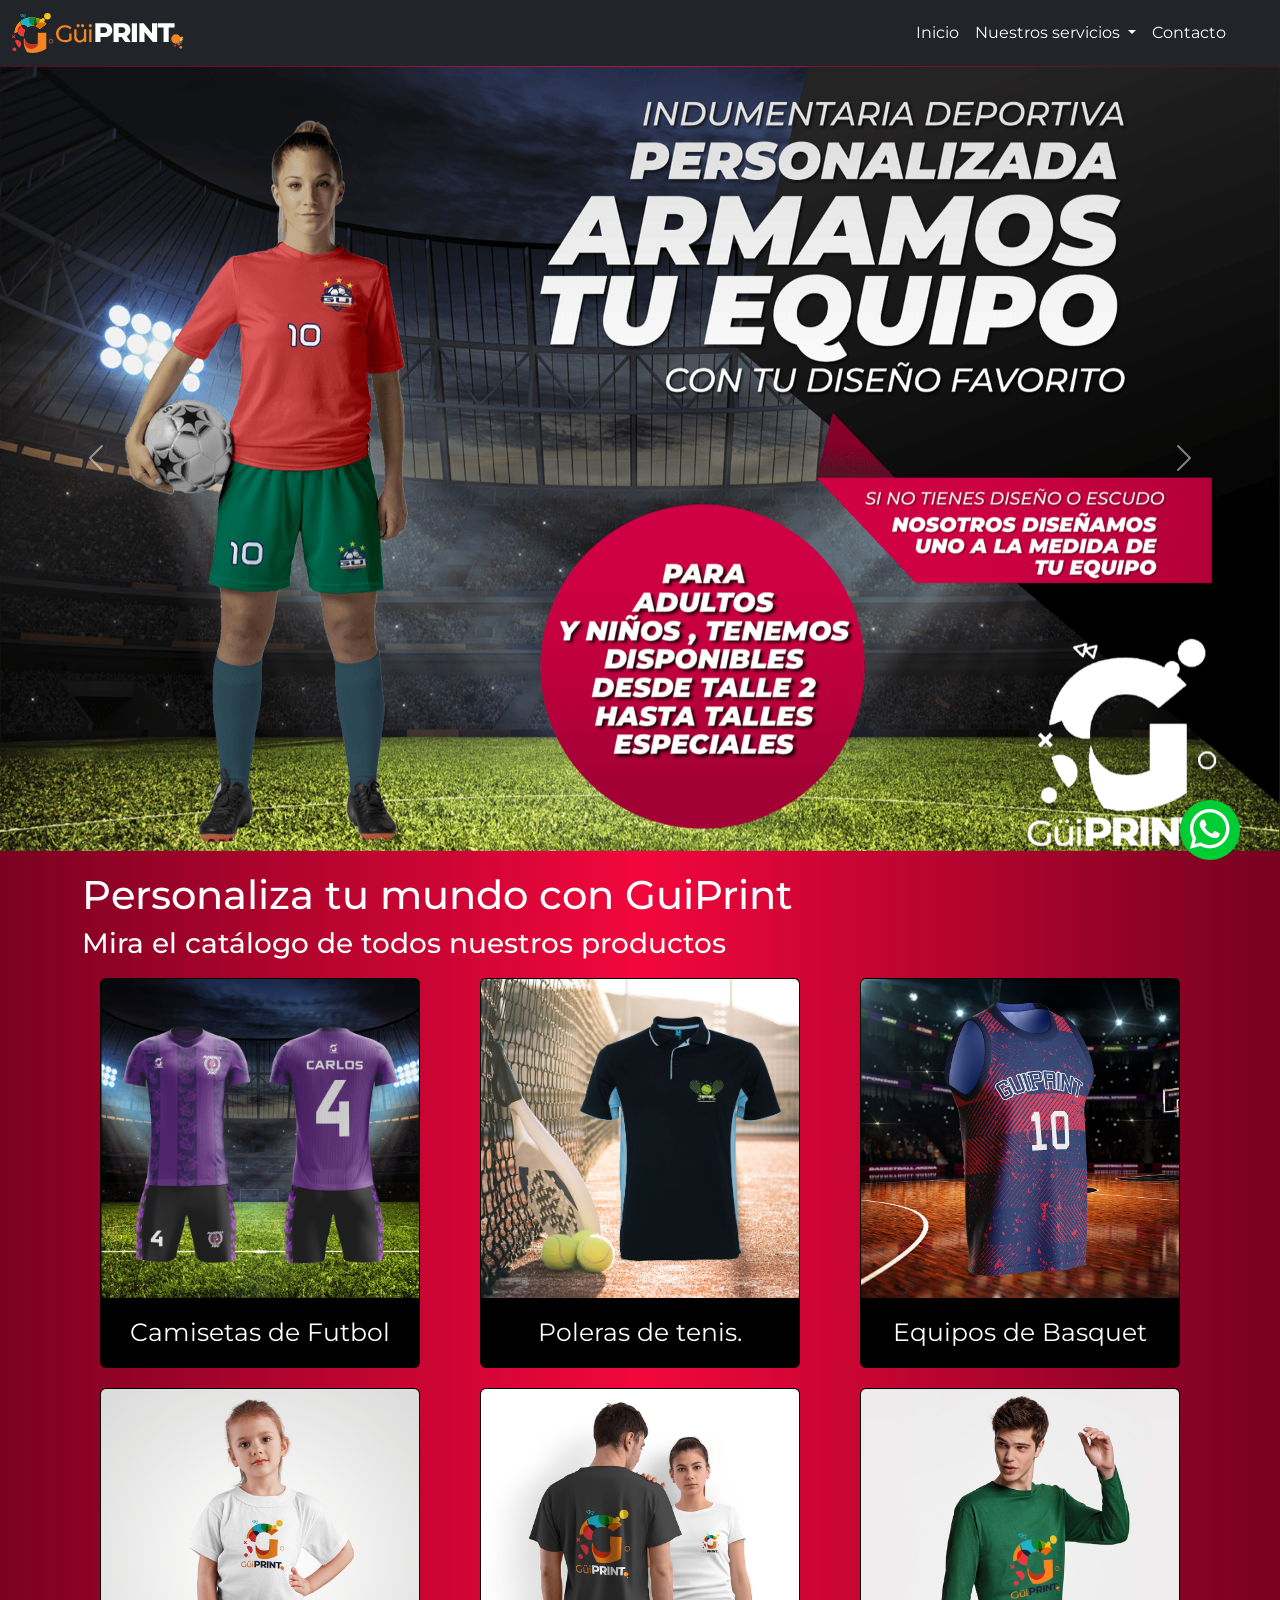
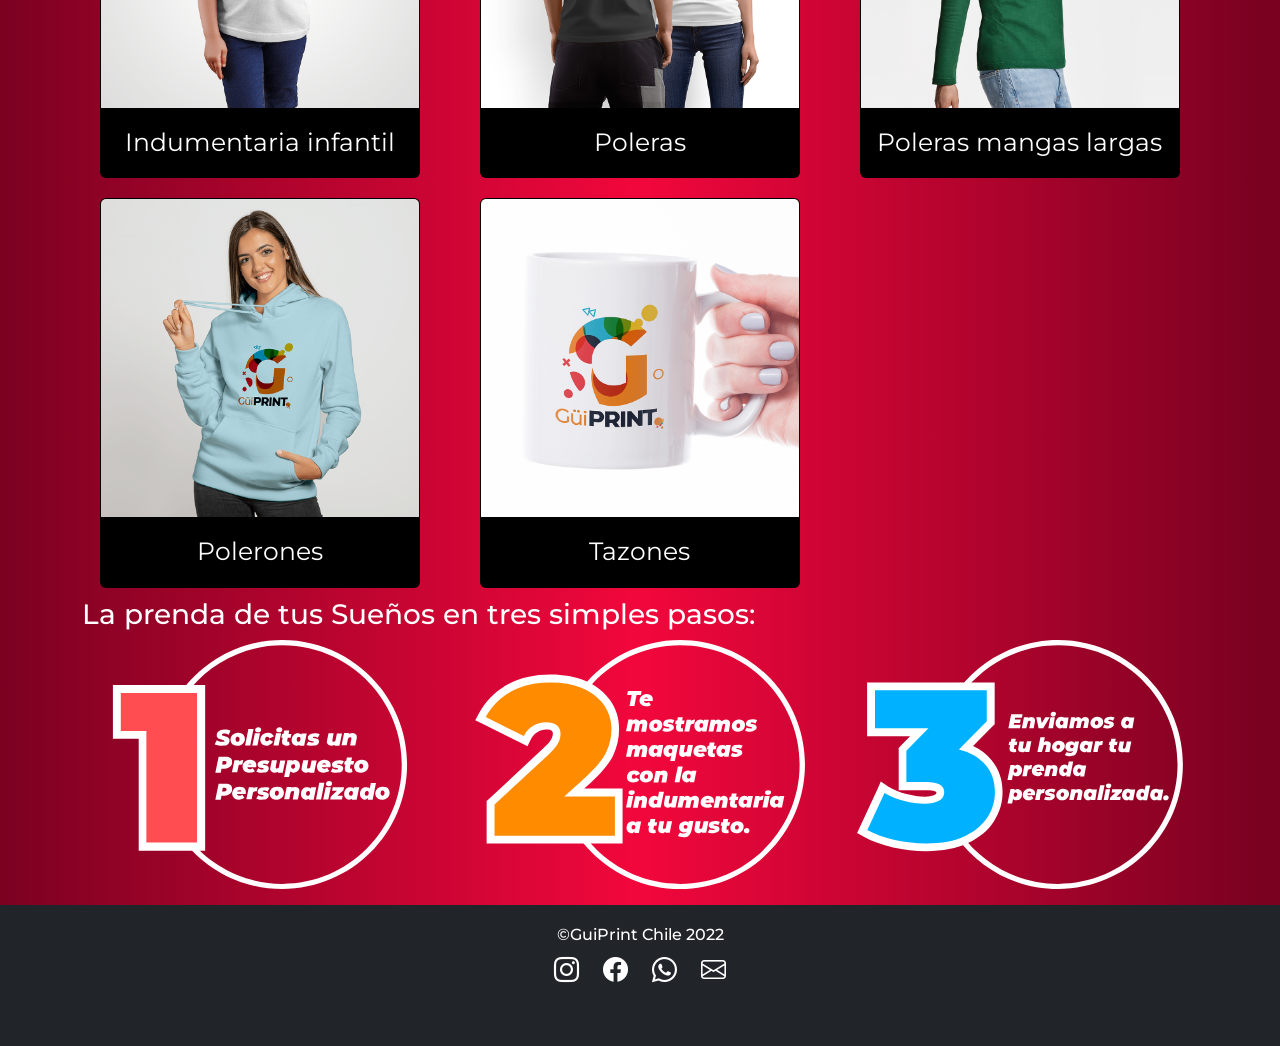
==== commit b0fe3bb4: "Add schema types" ====
--- a/index.html
+++ b/index.html
@@ -105,7 +105,7 @@
                 <div class="card">
                     <img class="card-img-top" src="assets/camisetas-futbol.png" alt="Camisetas de Futbol personalizadas" itemprop="image">
                     <div class="card-body">
-                    <a href="pages/camisetas-de-futbol.html" class="card-title" itemprop="name">Equipos de Futbol</a>
+                    <a href="pages/camisetas-de-futbol.html" class="card-title" itemprop="name"><span>Camisetas de Futbol</span></a>
                     </div>
                 </div>
             </article>
@@ -117,7 +117,7 @@
                 <div class="card">
                     <img class="card-img-top" src="assets/polerasDeTenis/polera-tennis.png" alt="Camisetas de Tenis" itemprop="image">
                     <div class="card-body">
-                    <a href="pages/polerasdetenis.html" class="card-title" itemprop="name">Poleras de Tenis</a>
+                    <a href="pages/polerasdetenis.html" class="card-title"><span itemprop="name">Poleras de tenis.</span></a>
                     </div>
                 </div>
             </article>
@@ -129,7 +129,7 @@
                 <div class="card">
                     <img class="card-img-top" src="assets/camisetas-basquet.png" alt="Camisetas de Basquet para tu equipo, el diseño que quieras" itemprop="image">
                     <div class="card-body">
-                    <a href="pages/basquet.html" class="card-title" itemprop="name">Equipos de Basquet</a>
+                    <a href="pages/basquet.html" class="card-title"><span itemprop="name">Equipos de Basquet</span></a>
                     </div>
                 </div>
             </article>
@@ -140,7 +140,7 @@
                 <div class="card">
                     <img class="card-img-top" src="assets/indumentariaInfantil/poleraInfantil.png" alt="Indumentaria infantil, online , envio todo chile" itemprop="image">
                     <div class="card-body">
-                    <a href="#" class="card-title" itemprop="name">Indumentaria Infantil</a>
+                    <a href="#" class="card-title"><span itemprop="name">Indumentaria infantil</span></a>
                     </div>
                 </div>
             </article>
@@ -151,7 +151,7 @@
                 <div class="card">
                     <img class="card-img-top" src="assets/poleras/polerasPolo.png" alt="Poleras personalizadas con tu logo." itemprop="image">
                     <div class="card-body">
-                    <a href="pages/poleras.html" class="card-title" itemprop="name">Poleras</a>
+                    <a href="pages/poleras.html" class="card-title"><span itemprop="name">Poleras</span></a>
                     </div>
                 </div>
             </article>
@@ -163,7 +163,7 @@
                 <div class="card">
                     <img class="card-img-top" src="assets/polerasMangasLargas/polerasMangasLargas.png" alt="Poleras mangas largas personalizadas con tu logo." itemprop="image">
                     <div class="card-body">
-                    <a href="pages/polerasmangaslargas.html" class="card-title" itemprop="name">Poleras mangas Largas</a>
+                    <a href="pages/polerasmangaslargas.html" class="card-title"><span itemprop="name">Poleras mangas largas</span></a>
                     </div>
                 </div>
             </article>
@@ -174,7 +174,7 @@
                 <div class="card">
                     <img class="card-img-top" src="assets/poleronesCanguro/poleron-canguro.png" alt="Polerones Canguros personalizados con tu logo envios a todo chile." itemprop="image">
                     <div class="card-body">
-                    <a href="pages/poleroncanguro.html" class="card-title" itemprop="name">Polerones</a>
+                    <a href="pages/poleroncanguro.html" class="card-title"><span itemprop="name">Polerones</span></a>
                     </div>
                 </div>
             </article>
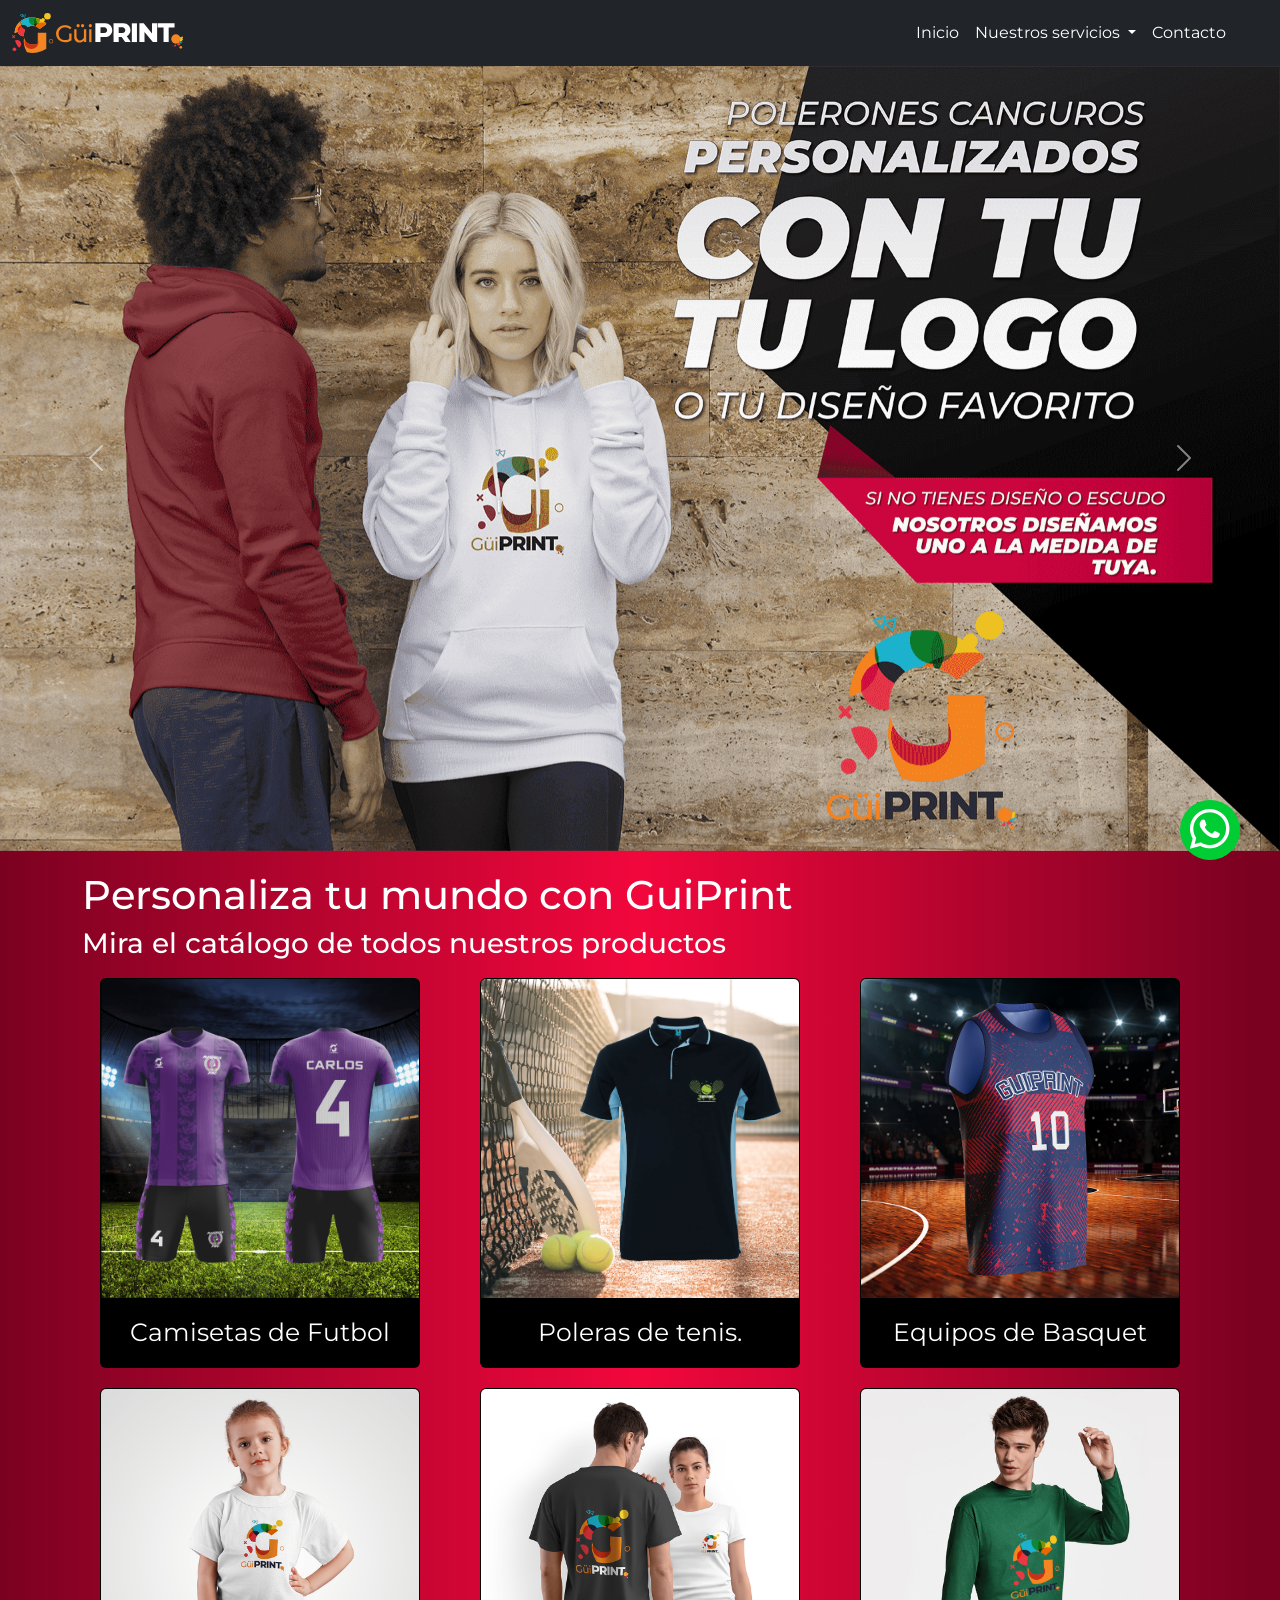
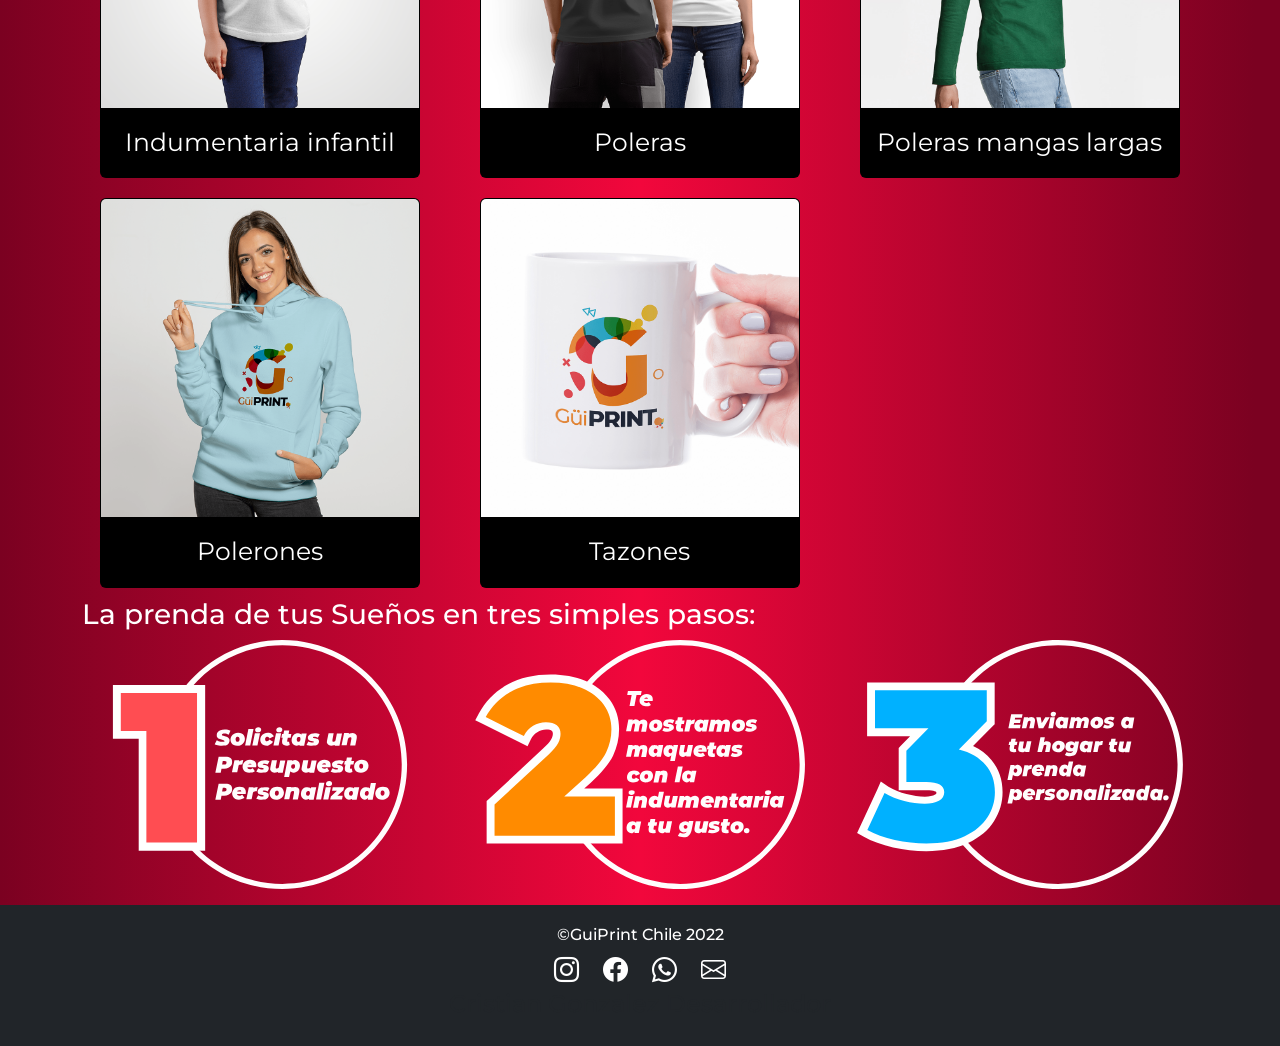
==== commit edca5191: "Optimizacion" ====
--- a/index.html
+++ b/index.html
@@ -73,14 +73,14 @@
     <!--Carousel-->
     <div id="carouselExampleInterval" class="carousel slide" data-bs-ride="carousel">
         <div class="carousel-inner">
-            <div div class="carousel-item active" data-bs-interval="2000">
-                <img src="assets/portadas/portada-1.png" class="d-block w-100" alt="GuiPrint Camisetas de Futbol Personalizadas">
-            </div>
-            <div class="carousel-item" data-bs-interval="2000">
-                <img src="assets/portadas/portada-2.png" class="d-block w-100" alt="GuiPrint Camisetas de Futbol Personalizadas">
-            </div>
-            <div class="carousel-item" data-bs-interval="2000">
-                <img src="assets/portadas/portada-3.png" class="d-block w-100" alt="GuiPrint Camisetas de Futbol Personalizadas">
+            <div div class="carousel-item active" data-bs-interval="500">
+                <img src="assets/portadas/portada-1-mobile.png" class="d-block w-100" alt="GuiPrint Camisetas de Futbol Personalizadas">
+            </div>
+            <div class="carousel-item" data-bs-interval="500">
+                <img src="assets/portadas/portada-2-mobile.png" class="d-block w-100" alt="GuiPrint Camisetas de Futbol Personalizadas">
+            </div>
+            <div class="carousel-item" data-bs-interval="500">
+                <img src="assets/portadas/portada-3-mobile.png" class="d-block w-100" alt="GuiPrint Camisetas de Futbol Personalizadas">
             </div>
         </div>
         <button class="carousel-control-prev" type="button" data-bs-target="#carouselExampleInterval" data-bs-slide="prev">
@@ -105,7 +105,7 @@
                 <div class="card">
                     <img class="card-img-top" src="assets/camisetas-futbol.png" alt="Camisetas de Futbol personalizadas" itemprop="image">
                     <div class="card-body">
-                    <a href="pages/camisetas-de-futbol.html" class="card-title" itemprop="name"><span>Camisetas de Futbol</span></a>
+                    <a itemprop="url" href="pages/camisetas-de-futbol.html" class="card-title" itemprop="name"><span>Camisetas de Futbol</span></a>
                     </div>
                 </div>
             </article>
@@ -117,7 +117,7 @@
                 <div class="card">
                     <img class="card-img-top" src="assets/polerasDeTenis/polera-tennis.png" alt="Camisetas de Tenis" itemprop="image">
                     <div class="card-body">
-                    <a href="pages/polerasdetenis.html" class="card-title"><span itemprop="name">Poleras de tenis.</span></a>
+                    <a itemprop="url" href="pages/polerasdetenis.html" class="card-title"><span itemprop="name">Poleras de tenis.</span></a>
                     </div>
                 </div>
             </article>
@@ -129,7 +129,7 @@
                 <div class="card">
                     <img class="card-img-top" src="assets/camisetas-basquet.png" alt="Camisetas de Basquet para tu equipo, el diseño que quieras" itemprop="image">
                     <div class="card-body">
-                    <a href="pages/basquet.html" class="card-title"><span itemprop="name">Equipos de Basquet</span></a>
+                    <a itemprop="url" href="pages/basquet.html" class="card-title"><span itemprop="name">Equipos de Basquet</span></a>
                     </div>
                 </div>
             </article>
@@ -151,7 +151,7 @@
                 <div class="card">
                     <img class="card-img-top" src="assets/poleras/polerasPolo.png" alt="Poleras personalizadas con tu logo." itemprop="image">
                     <div class="card-body">
-                    <a href="pages/poleras.html" class="card-title"><span itemprop="name">Poleras</span></a>
+                    <a itemprop="url" href="pages/poleras.html" class="card-title"><span itemprop="name">Poleras</span></a>
                     </div>
                 </div>
             </article>
@@ -163,7 +163,7 @@
                 <div class="card">
                     <img class="card-img-top" src="assets/polerasMangasLargas/polerasMangasLargas.png" alt="Poleras mangas largas personalizadas con tu logo." itemprop="image">
                     <div class="card-body">
-                    <a href="pages/polerasmangaslargas.html" class="card-title"><span itemprop="name">Poleras mangas largas</span></a>
+                    <a itemprop="url" href="pages/polerasmangaslargas.html" class="card-title"><span itemprop="name">Poleras mangas largas</span></a>
                     </div>
                 </div>
             </article>
@@ -174,7 +174,7 @@
                 <div class="card">
                     <img class="card-img-top" src="assets/poleronesCanguro/poleron-canguro.png" alt="Polerones Canguros personalizados con tu logo envios a todo chile." itemprop="image">
                     <div class="card-body">
-                    <a href="pages/poleroncanguro.html" class="card-title"><span itemprop="name">Polerones</span></a>
+                    <a itemprop="url" href="pages/poleroncanguro.html" class="card-title"><span itemprop="name">Polerones</span></a>
                     </div>
                 </div>
             </article>
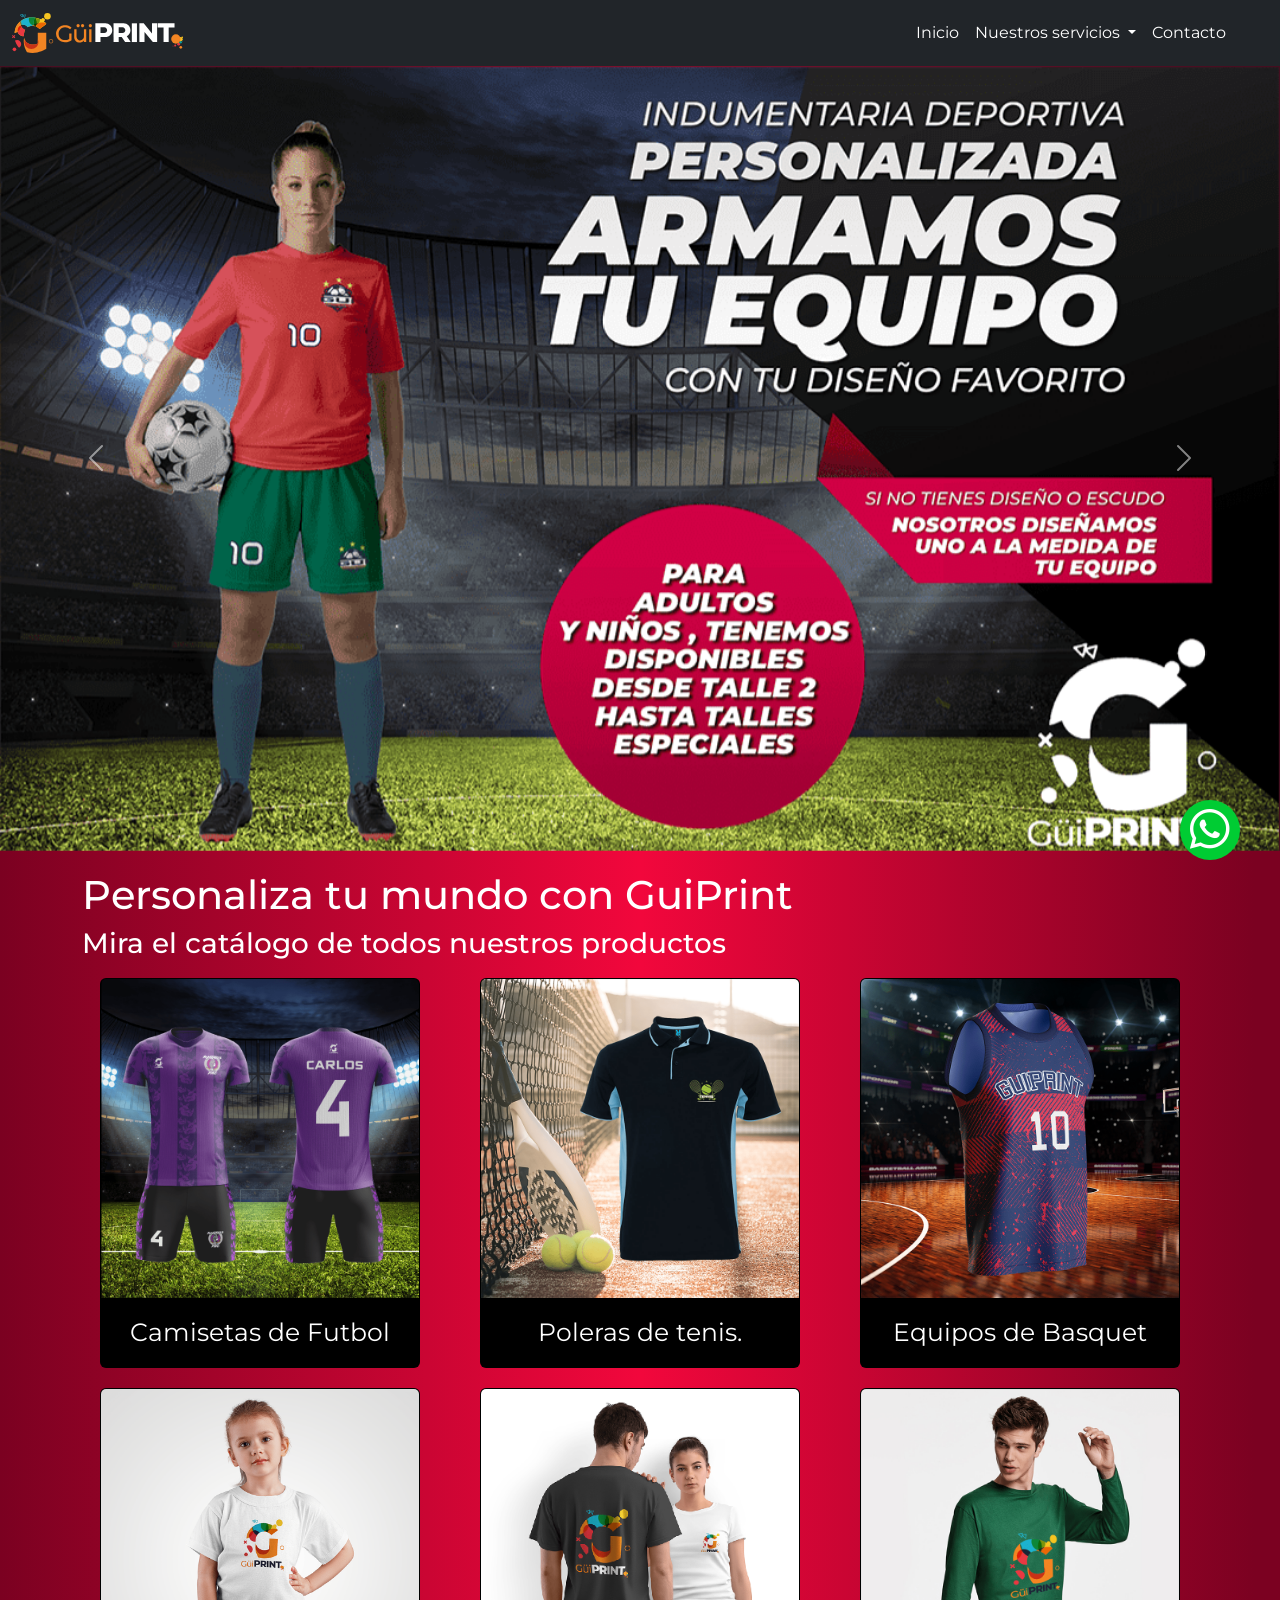
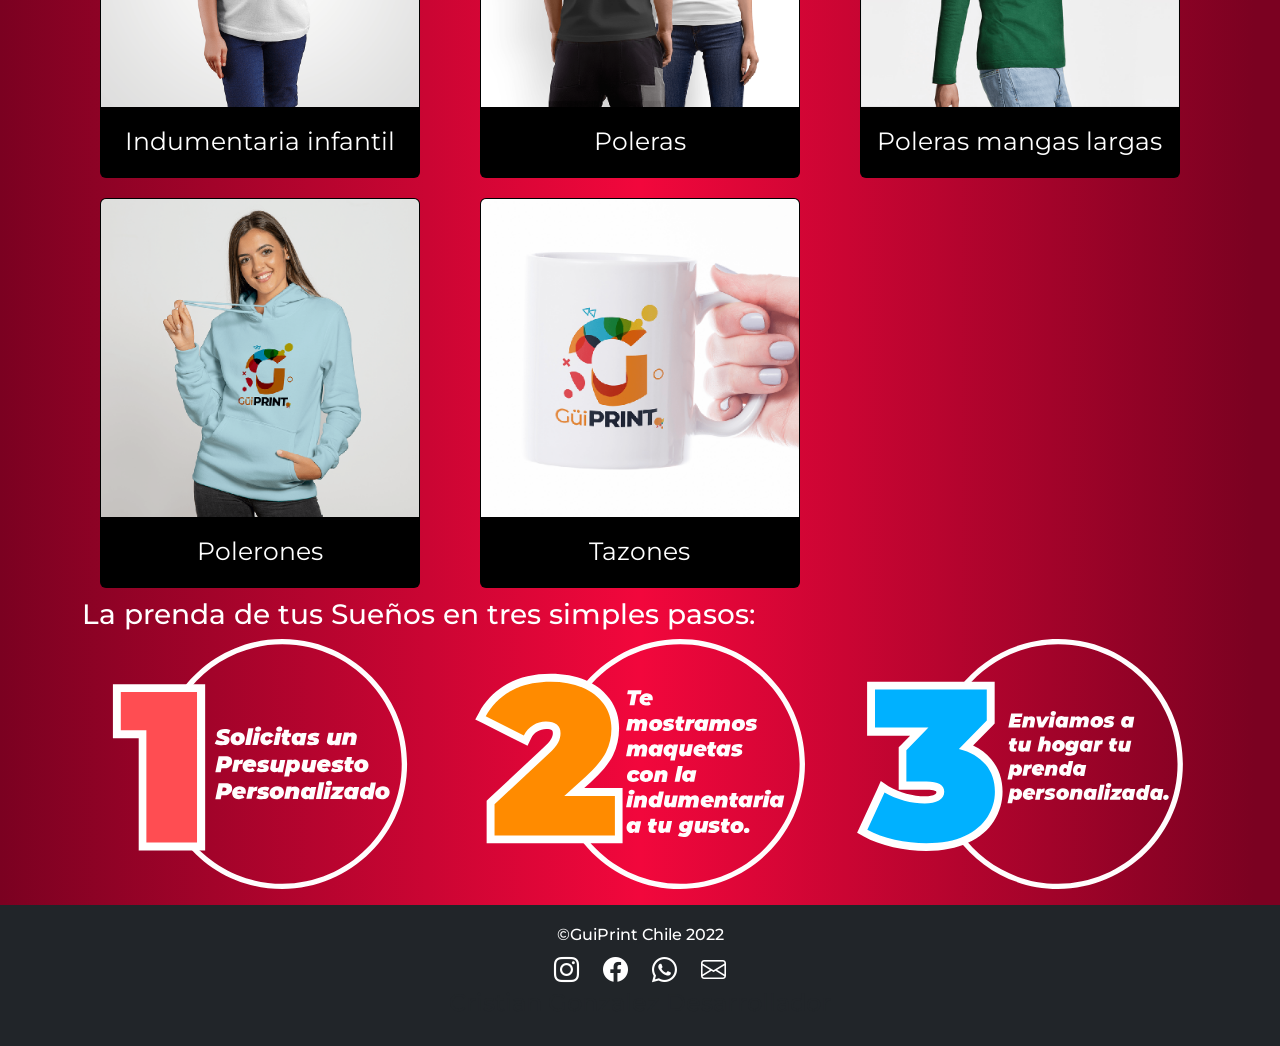
==== commit fa18e321: "Meta description Optimizacion" ====
--- a/index.html
+++ b/index.html
@@ -6,7 +6,7 @@
     <meta name="viewport" content="width=device-width, initial-scale=1.0">
 
     <meta name="keywords" content="Tienda, Ropa, Personalizada, Estampada, Serigrafiada, Deportiva, Con tu Logo, Chile">
-    <meta name="description" content="Catálogo de Ropa Personalizada Deportiva Chile">
+    <meta name="description" content="Catálogo de Ropa Personalizada Deportiva Chile, Poleras , Polerones y tazones todo personalizado, serigrafia, sublimado y estampado.">
     <meta name="author" content="Cristian Nazareno Gonzalez">
 
     <title>GuiPrint Indumentaria Deportiva Personalizada</title>
